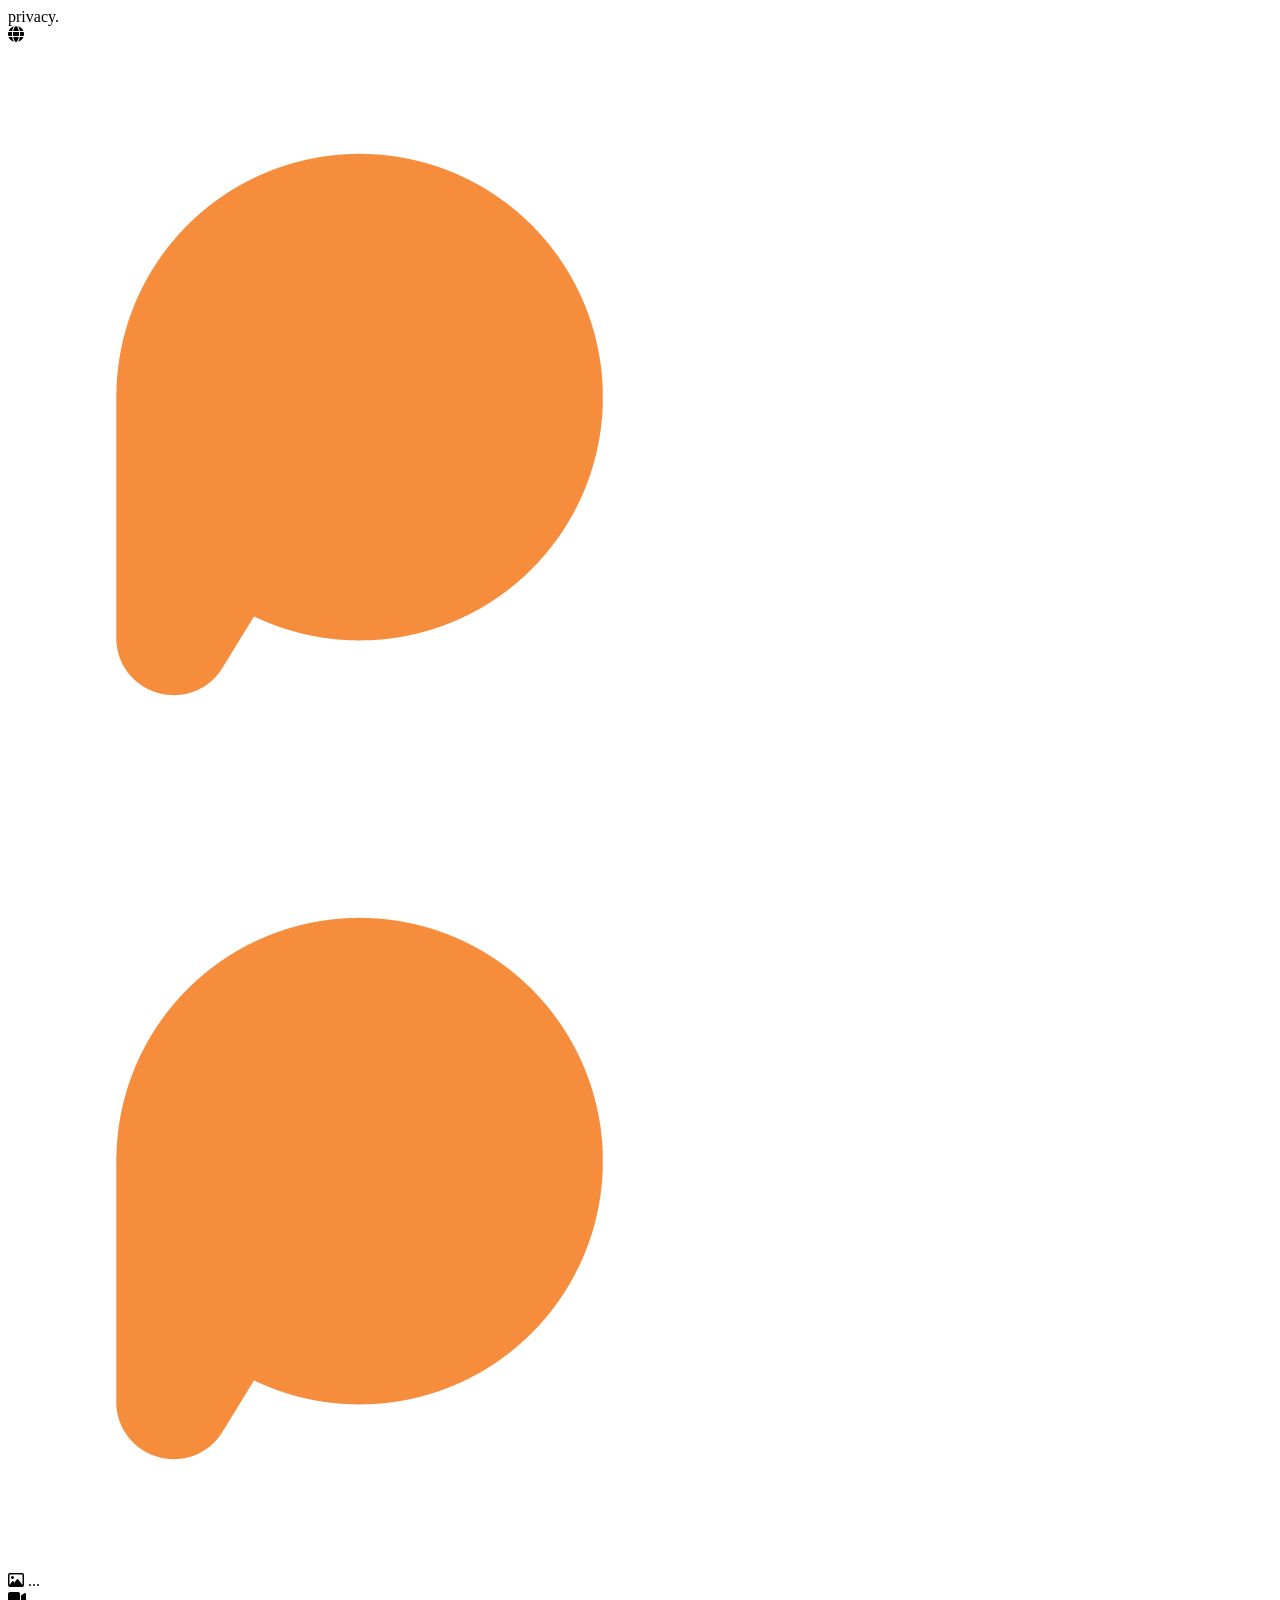
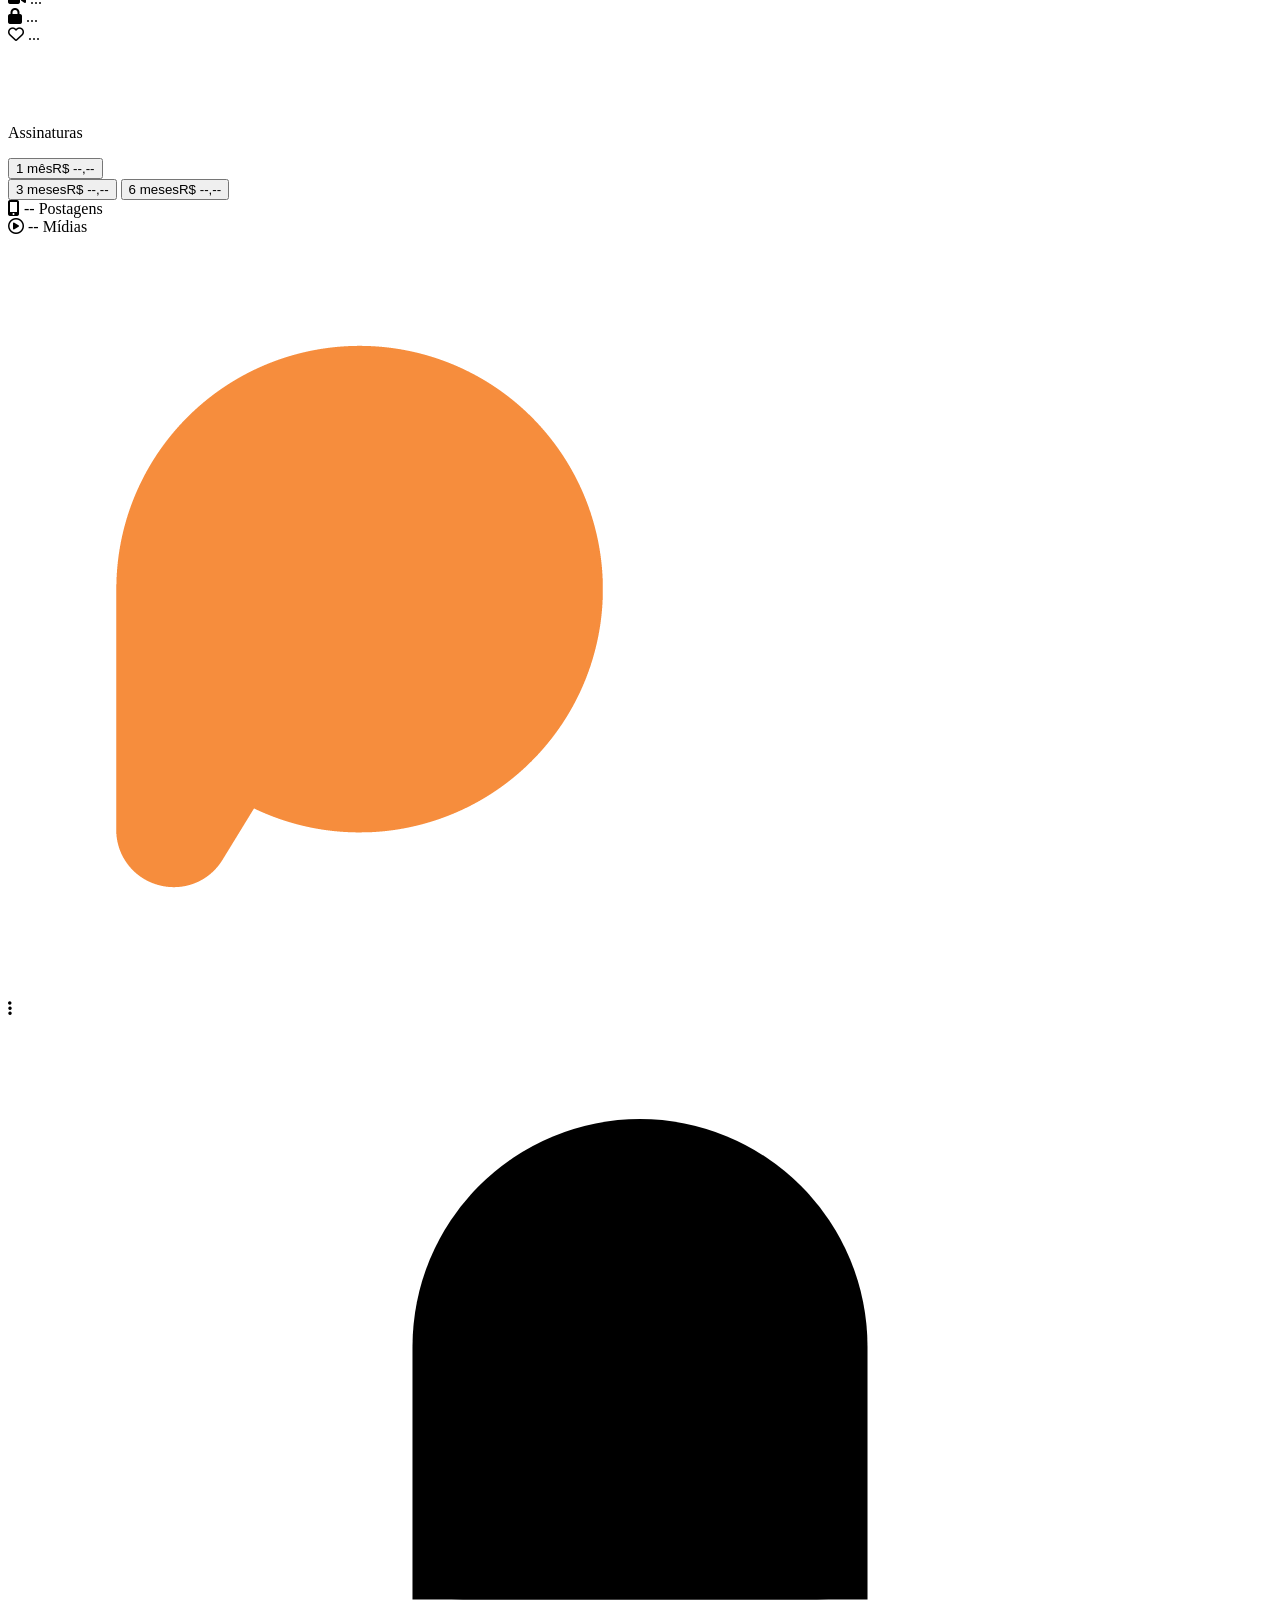
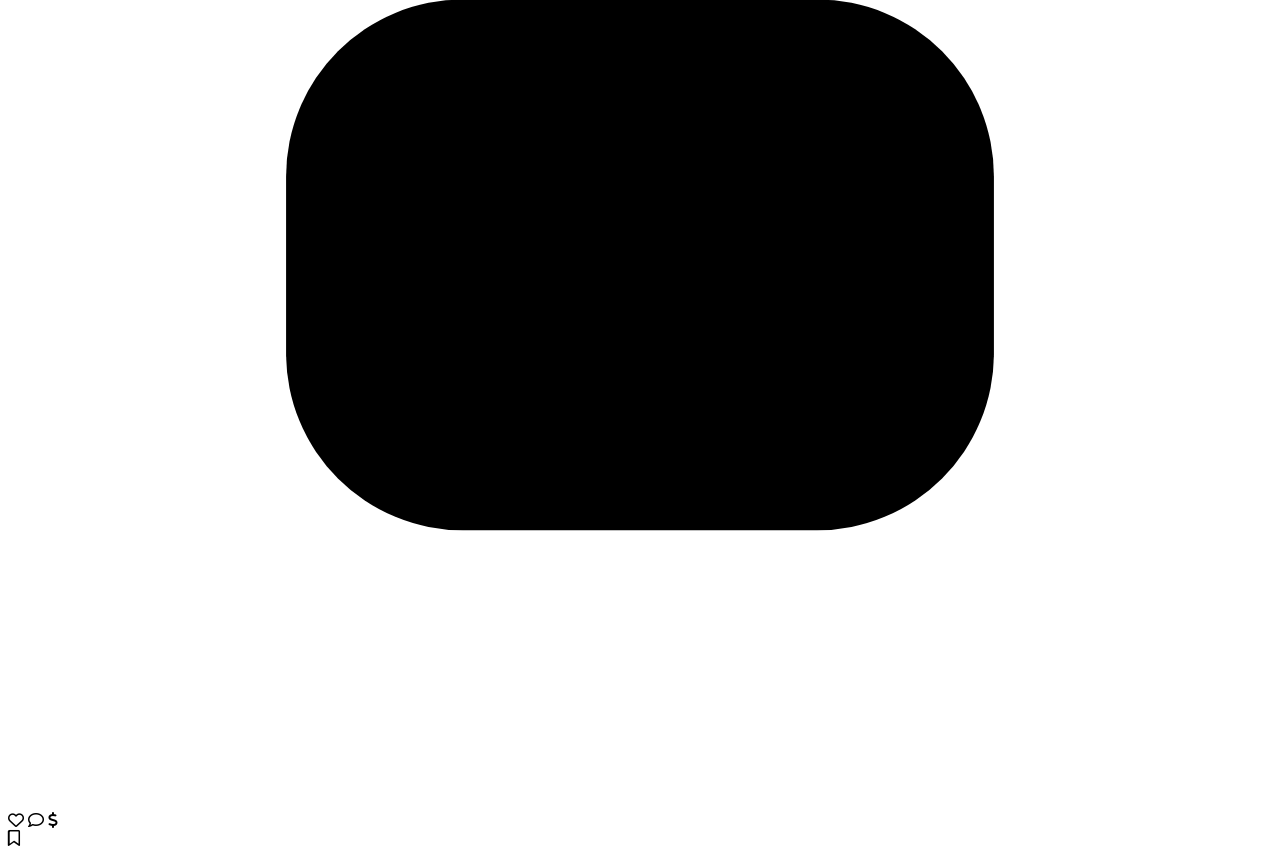
==== index.html @ cdd5869a "Limpeza total: remover dados fixos, codigo morto e restaurar setupPlan" ====
<!DOCTYPE html>
<html lang="pt-BR">
<head>
    <meta charset="UTF-8">
    <meta name="viewport" content="width=device-width, initial-scale=1.0, maximum-scale=1.0, user-scalable=no">
    <meta http-equiv="X-UA-Compatible" content="IE=edge">
    <title>Privacy | Assinatura Premium</title>
    <link rel="preconnect" href="https://fonts.googleapis.com">
    <link rel="preconnect" href="https://fonts.gstatic.com" crossorigin>
    <link href="https://fonts.googleapis.com/css2?family=Inter:wght@400;500;600;700;800&family=Poppins:wght@400;500;600;700&display=swap" rel="stylesheet">
    <link rel="stylesheet" href="https://cdnjs.cloudflare.com/ajax/libs/font-awesome/6.4.0/css/all.min.css">
    <link rel="stylesheet" href="css/premium.css">
    <link rel="stylesheet" href="css/checkout.css">
</head>
<body>
    <nav class="navbar">
        <div class="logo">privacy<span>.</span></div>
        <div class="globe-icon"><i class="fas fa-globe"></i></div>
    </nav>

    <div class="container">
        <div class="profile-card">
            <img src="images/cover_placeholder.jpg" id="prof_cover" class="cover-photo" alt="Cover">
            <div class="profile-header">
                <div class="avatar-wrapper">
                    <img src="images/avatar_placeholder.jpg" id="prof_avatar" class="avatar" alt="Avatar">
                    <div class="top-stats">
                        <div class="stat-item"><i class="far fa-image"></i> <span id="stat_ph">...</span></div>
                        <div class="stat-item"><i class="fas fa-video"></i> <span id="stat_vi">...</span></div>
                        <div class="stat-item"><i class="fas fa-lock"></i> <span id="stat_lo">...</span></div>
                        <div class="stat-item"><i class="far fa-heart"></i> <span id="stat_he">...</span></div>
                    </div>
                </div>
                <div class="profile-info">
                    <h1 class="name" id="prof_name">&nbsp;</h1>
                    <p class="username" id="prof_username"></p>
                    <div class="bio" id="prof_bio"></div>
                </div>
                <div class="social-icons" id="social-container">
                    <a href="#" class="social-icon" id="link_instagram" style="display: none;">
                        <i class="fab fa-instagram"></i>
                    </a>
                </div>
            </div>

            <div class="subscription-section">
                <p class="section-label">Assinaturas</p>
                <button class="sub-btn" id="btn_plan1"><span>1 mês</span><span>R$ <span id="pr_1">--,--</span></span></button>
                <div id="promo-container">
                    <button class="sub-btn" id="btn_plan3"><span>3 meses</span><span>R$ <span id="pr_3">--,--</span></span></button>
                    <button class="sub-btn" id="btn_plan6"><span>6 meses</span><span>R$ <span id="pr_6">--,--</span></span></button>
                </div>
            </div>
        </div>

        <div class="tabs-card">
            <div id="tab_btn_posts" class="tab active" onclick="switchTab('posts')"><i class="fas fa-mobile-alt"></i> -- Postagens</div>
            <div id="tab_btn_media" class="tab" onclick="switchTab('media')"><i class="far fa-play-circle"></i> -- Mídias</div>
        </div>

        <div class="feed-card" id="feed_card_area">
            <div class="feed-header">
                <div class="feed-user">
                    <img src="images/avatar_placeholder.jpg" class="feed-avatar feed-avatar-sync" alt="Avatar">
                    <div class="feed-name-group"><span class="feed-name feed-name-sync"></span><span class="feed-username feed-username-sync"></span></div>
                </div>
                <div class="more-options"><i class="fas fa-ellipsis-v"></i></div>
            </div>
            <div class="locked-content" id="feed_locked_area">
                <div class="locked-bg-container" style="position: absolute; top:0; left:0; width:100%; height:100%; overflow:hidden; z-index:0; filter: blur(15px) brightness(0.5);">
                    <img id="locked_bg_main" src="" style="width:100%; height:100%; object-fit:cover; display:none;">
                    <video id="locked_vid_main" src="" autoplay loop muted playsinline style="width:100%; height:100%; object-fit:cover; display:none;"></video>
                </div>
                <div class="lock-wrapper"><svg class="lock-svg" viewBox="0 0 100 110"><path d="M 32,46 V 26 A 18,18 0 0 1 68,26 V 46" /><rect x="22" y="46" width="56" height="42" rx="14" /><path d="M 50,64 V 68" /></svg></div>
            </div>
            <div class="feed-footer">
                <div class="footer-actions">
                    <i class="far fa-heart"></i>
                    <i class="far fa-comment"></i>
                    <i class="fas fa-dollar-sign"></i>
                </div>
                <div class="save-post">
                    <i class="far fa-bookmark"></i>
                </div>
            </div>
        </div>

        <div class="media-list-area" id="media_list_area" style="display: none; flex-direction: column; gap: 15px;">
            <!-- Mídia 1 -->
            <div class="feed-card" style="margin-bottom: 0;">
                <div class="feed-header">
                    <div class="feed-user">
                        <img src="images/avatar_placeholder.jpg" class="feed-avatar feed-avatar-sync" alt="Avatar">
                        <div class="feed-name-group"><span class="feed-name feed-name-sync"></span><span class="feed-username feed-username-sync"></span></div>
                    </div>
                    <div class="more-options"><i class="fas fa-ellipsis-v"></i></div>
                </div>
                <div class="locked-content">
                    <div class="locked-bg-container" style="position: absolute; top:0; left:0; width:100%; height:100%; overflow:hidden; z-index:0; filter: blur(15px) brightness(0.5);">
                        <img id="locked_bg_m1" src="" style="width:100%; height:100%; object-fit:cover; display:none;">
                        <video id="locked_vid_m1" src="" autoplay loop muted playsinline style="width:100%; height:100%; object-fit:cover; display:none;"></video>
                    </div>
                    <div class="lock-wrapper"><svg class="lock-svg" viewBox="0 0 100 110"><path d="M 32,46 V 26 A 18,18 0 0 1 68,26 V 46" /><rect x="22" y="46" width="56" height="42" rx="14" /><path d="M 50,64 V 68" /></svg></div>
                </div>
                <div class="feed-footer"><div class="footer-actions"><i class="far fa-heart"></i> <i class="far fa-comment"></i> <i class="fas fa-dollar-sign"></i></div><div class="save-post"><i class="far fa-bookmark"></i></div></div>
            </div>
            <!-- Mídia 2 -->
            <div class="feed-card" style="margin-bottom: 0;">
                <div class="feed-header">
                    <div class="feed-user">
                        <img src="images/avatar_placeholder.jpg" class="feed-avatar feed-avatar-sync" alt="Avatar">
                        <div class="feed-name-group"><span class="feed-name feed-name-sync"></span><span class="feed-username feed-username-sync"></span></div>
                    </div>
                    <div class="more-options"><i class="fas fa-ellipsis-v"></i></div>
                </div>
                <div class="locked-content">
                    <div class="locked-bg-container" style="position: absolute; top:0; left:0; width:100%; height:100%; overflow:hidden; z-index:0; filter: blur(15px) brightness(0.5);">
                        <img id="locked_bg_m2" src="" style="width:100%; height:100%; object-fit:cover; display:none;">
                        <video id="locked_vid_m2" src="" autoplay loop muted playsinline style="width:100%; height:100%; object-fit:cover; display:none;"></video>
                    </div>
                    <div class="lock-wrapper"><svg class="lock-svg" viewBox="0 0 100 110"><path d="M 32,46 V 26 A 18,18 0 0 1 68,26 V 46" /><rect x="22" y="46" width="56" height="42" rx="14" /><path d="M 50,64 V 68" /></svg></div>
                </div>
                <div class="feed-footer"><div class="footer-actions"><i class="far fa-heart"></i> <i class="far fa-comment"></i> <i class="fas fa-dollar-sign"></i></div><div class="save-post"><i class="far fa-bookmark"></i></div></div>
            </div>
            <!-- Mídia 3 -->
            <div class="feed-card" style="margin-bottom: 0;">
                <div class="feed-header">
                    <div class="feed-user">
                        <img src="images/avatar_placeholder.jpg" class="feed-avatar feed-avatar-sync" alt="Avatar">
                        <div class="feed-name-group"><span class="feed-name feed-name-sync"></span><span class="feed-username feed-username-sync"></span></div>
                    </div>
                    <div class="more-options"><i class="fas fa-ellipsis-v"></i></div>
                </div>
                <div class="locked-content">
                    <div class="locked-bg-container" style="position: absolute; top:0; left:0; width:100%; height:100%; overflow:hidden; z-index:0; filter: blur(15px) brightness(0.5);">
                        <img id="locked_bg_m3" src="" style="width:100%; height:100%; object-fit:cover; display:none;">
                        <video id="locked_vid_m3" src="" autoplay loop muted playsinline style="width:100%; height:100%; object-fit:cover; display:none;"></video>
                    </div>
                    <div class="lock-wrapper"><svg class="lock-svg" viewBox="0 0 100 110"><path d="M 32,46 V 26 A 18,18 0 0 1 68,26 V 46" /><rect x="22" y="46" width="56" height="42" rx="14" /><path d="M 50,64 V 68" /></svg></div>
                </div>
                <div class="feed-footer"><div class="footer-actions"><i class="far fa-heart"></i> <i class="far fa-comment"></i> <i class="fas fa-dollar-sign"></i></div><div class="save-post"><i class="far fa-bookmark"></i></div></div>
            </div>
            <!-- Mídia 4 -->
            <div class="feed-card" style="margin-bottom: 0;">
                <div class="feed-header">
                    <div class="feed-user">
                        <img src="images/avatar_placeholder.jpg" class="feed-avatar feed-avatar-sync" alt="Avatar">
                        <div class="feed-name-group"><span class="feed-name feed-name-sync"></span><span class="feed-username feed-username-sync"></span></div>
                    </div>
                    <div class="more-options"><i class="fas fa-ellipsis-v"></i></div>
                </div>
                <div class="locked-content">
                    <div class="locked-bg-container" style="position: absolute; top:0; left:0; width:100%; height:100%; overflow:hidden; z-index:0; filter: blur(15px) brightness(0.5);">
                        <img id="locked_bg_m4" src="" style="width:100%; height:100%; object-fit:cover; display:none;">
                        <video id="locked_vid_m4" src="" autoplay loop muted playsinline style="width:100%; height:100%; object-fit:cover; display:none;"></video>
                    </div>
                    <div class="lock-wrapper"><svg class="lock-svg" viewBox="0 0 100 110"><path d="M 32,46 V 26 A 18,18 0 0 1 68,26 V 46" /><rect x="22" y="46" width="56" height="42" rx="14" /><path d="M 50,64 V 68" /></svg></div>
                </div>
                <div class="feed-footer"><div class="footer-actions"><i class="far fa-heart"></i> <i class="far fa-comment"></i> <i class="fas fa-dollar-sign"></i></div><div class="save-post"><i class="far fa-bookmark"></i></div></div>
            </div>
            <!-- Mídia 5 -->
            <div class="feed-card" style="margin-bottom: 0;">
                <div class="feed-header">
                    <div class="feed-user">
                        <img src="images/avatar_placeholder.jpg" class="feed-avatar feed-avatar-sync" alt="Avatar">
                        <div class="feed-name-group"><span class="feed-name feed-name-sync"></span><span class="feed-username feed-username-sync"></span></div>
                    </div>
                    <div class="more-options"><i class="fas fa-ellipsis-v"></i></div>
                </div>
                <div class="locked-content">
                    <div class="locked-bg-container" style="position: absolute; top:0; left:0; width:100%; height:100%; overflow:hidden; z-index:0; filter: blur(15px) brightness(0.5);">
                        <img id="locked_bg_m5" src="" style="width:100%; height:100%; object-fit:cover; display:none;">
                        <video id="locked_vid_m5" src="" autoplay loop muted playsinline style="width:100%; height:100%; object-fit:cover; display:none;"></video>
                    </div>
                    <div class="lock-wrapper"><svg class="lock-svg" viewBox="0 0 100 110"><path d="M 32,46 V 26 A 18,18 0 0 1 68,26 V 46" /><rect x="22" y="46" width="56" height="42" rx="14" /><path d="M 50,64 V 68" /></svg></div>
                </div>
                <div class="feed-footer"><div class="footer-actions"><i class="far fa-heart"></i> <i class="far fa-comment"></i> <i class="fas fa-dollar-sign"></i></div><div class="save-post"><i class="far fa-bookmark"></i></div></div>
            </div>
        </div>
    </div>
    <!-- MODAL CHECKOUT PREMIUM -->
    <div id="suitpayModal" class="suitpay-modal-overlay" style="display: none;">
        <div class="suitpay-modal-container">
            <div class="suitpay-modal-header">
                <span class="suitpay-close" onclick="closeSuitPayModal()">&times;</span>
                <img id="suitpayBanner" src="images/cover_placeholder.jpg" class="suitpay-banner" alt="Banner">
                <div class="suitpay-header-info">
                    <img id="suitpayAvatar" src="images/avatar_placeholder.jpg" class="suitpay-avatar" alt="Avatar">
                    <div class="suitpay-header-text">
                        <span id="suitpayModelName" class="suitpay-model-name">&nbsp;</span>
                        <span class="suitpay-verified"><i class="fas fa-check-circle"></i> Verificada</span>
                    </div>
                </div>
            </div>
            
            <div class="suitpay-modal-body">
                <h3 id="suitpayPlanName">Assinatura Premium</h3>
                
                <div class="suitpay-price-area">
                    <div id="suitpayAnchor" class="suitpay-anchor" style="display: none;">R$ 99,99</div>
                    <p id="suitpayPlanPrice" class="suitpay-price">R$ 0,00</p>
                    <p id="suitpayMiniText" class="suitpay-mini-text" style="display: none;">Acesso imediato ao conteúdo</p>
                </div>

                <div id="suitpayTimerArea" class="suitpay-timer-box" style="display: none;">
                    <i class="fas fa-bolt"></i> Oferta termina em: <span id="suitpayTimer">15:00</span>
                </div>
                
                <form id="suitpayForm" onsubmit="handlePushinPaySubmit(event)">
                    <div class="suitpay-input-group">
                        <label>Nome Completo</label>
                        <input type="text" id="spName" required placeholder="Digite seu nome">
                    </div>
                    <div class="suitpay-input-group">
                        <label>E-mail</label>
                        <input type="email" id="spEmail" required placeholder="seu@email.com">
                    </div>
                    <button type="submit" id="spSubmitBtn" class="suitpay-submit-btn">
                        <span>GERAR PIX AGORA</span>
                    </button>
                    <div class="suitpay-secure-footer">
                        <i class="fas fa-shield-alt"></i> Pagamento 100% Seguro via Pix
                    </div>
                </form>

                <div id="suitpayPixArea" style="display: none;">
                    <h4>Seu QR Code Pix</h4>
                    <p>Pague e receba acesso na hora!</p>
                    <div class="qr-container">
                        <img id="spQrCode" src="" alt="QR Code">
                    </div>
                    <div class="copy-paste-area">
                        <input type="text" id="spCopyPaste" readonly>
                        <button onclick="copyPixCode()" class="suitpay-copy-btn">COPIAR CÓDIGO</button>
                    </div>
                </div>
            </div>
        </div>
    </div> </div>

    <script>
        // --- LÓGICA DE CHECKOUT E PERFIL ---
        let currentPlanPrice = 29.90;

        function openSuitPayModal(planName, priceStr) {
            document.getElementById('suitpayPlanName').innerText = 'Assinatura - ' + planName;
            document.getElementById('suitpayPlanPrice').innerText = 'R$ ' + priceStr;
            currentPlanPrice = parseFloat(priceStr.replace('.', '').replace(',', '.'));
            document.getElementById('suitpayForm').style.display = 'block';
            document.getElementById('suitpayPixArea').style.display = 'none';
            document.getElementById('suitpayModal').style.display = 'flex';
        }

        function closeSuitPayModal() { document.getElementById('suitpayModal').style.display = 'none'; }

        async function handlePushinPaySubmit(event) {
            event.preventDefault();
            const name = document.getElementById('spName').value;
            const email = document.getElementById('spEmail').value;
            const btn = document.getElementById('spSubmitBtn');
            const originalBtnText = btn.innerHTML;
            btn.innerHTML = '<i class="fas fa-spinner fa-spin"></i> Gerando PIX...';
            btn.disabled = true;

            try {
                const payload = { amount: currentPlanPrice, client: { name, email } };
                const backendUrl = '/pagamento'; // Always use relative path
                
                const response = await fetch(backendUrl, {
                    method: 'POST',
                    headers: { 'Content-Type': 'application/json' },
                    body: JSON.stringify(payload)
                });

                if (!response.ok) {
                    const error = await response.json();
                    throw new Error(error.error || 'Erro ao processar pagamento.');
                }

                const data = await response.json();
                if (data.qr_code) {
                    document.getElementById('suitpayForm').style.display = 'none';
                    document.getElementById('suitpayPixArea').style.display = 'block';
                    const qrRaw = data.qr_code;
                    document.getElementById('spQrCode').src = qrRaw.startsWith('data:') ? qrRaw : 'data:image/png;base64,' + qrRaw;
                    document.getElementById('spCopyPaste').value = data.pay_in_code || '';
                } else {
                    throw new Error('Falha ao gerar o código do PIX.');
                }
            } catch(err) {
                alert('ERRO AO GERAR PIX:\n' + err.message);
            } finally {
                btn.innerHTML = originalBtnText;
                btn.disabled = false;
            }
        }

        function copyPixCode() {
            const copyText = document.getElementById('spCopyPaste');
            if(!copyText || !copyText.value) return;
            copyText.select();
            navigator.clipboard.writeText(copyText.value).then(() => alert('Código PIX copiado!'));
        }

        function switchTab(tabName) {
            document.getElementById('tab_btn_posts').classList.toggle('active', tabName === 'posts');
            document.getElementById('tab_btn_media').classList.toggle('active', tabName === 'media');
            document.getElementById('feed_card_area').style.display = tabName === 'posts' ? 'block' : 'none';
            document.getElementById('media_list_area').style.display = tabName === 'media' ? 'flex' : 'none';
        }

        function loadProfile(data) {
            if (!data) return;
            
            const cleanUrl = (url) => {
                if (!url) return url;
                return url.replace('http://localhost:3000', '').replace('http://localhost:3030', '');
            };

            if (data.n) {
                const nameEls = [document.getElementById('prof_name'), document.getElementById('suitpayModelName')];
                nameEls.forEach(el => { if(el) el.innerText = data.n; });
                const syncNames = document.querySelectorAll('.feed-name-sync');
                syncNames.forEach(el => el.innerText = data.n);
            }
            if (data.u) {
                const userEl = document.getElementById('prof_username');
                if(userEl) userEl.innerText = data.u;
                const syncUsernames = document.querySelectorAll('.feed-username-sync');
                syncUsernames.forEach(el => el.innerText = data.u);
            }
            if (data.b) document.getElementById('prof_bio').innerText = data.b;
            if (data.ph) {
                document.getElementById('stat_ph').innerText = data.ph;
                const tabP = document.getElementById('tab_btn_posts');
                if(tabP) tabP.innerHTML = `<i class="fas fa-mobile-alt"></i> ${data.ph} Postagens`;
            }
            if (data.vi) {
                document.getElementById('stat_vi').innerText = data.vi;
                const tabM = document.getElementById('tab_btn_media');
                if(tabM) tabM.innerHTML = `<i class="far fa-play-circle"></i> ${data.vi} Mídias`;
            }
            if (data.lo) document.getElementById('stat_lo').innerText = data.lo;
            if (data.he) document.getElementById('stat_he').innerText = data.he;
            
            if (data.p1) document.getElementById('pr_1').innerText = data.p1;
            if (data.p3) document.getElementById('pr_3').innerText = data.p3;
            if (data.p6) document.getElementById('pr_6').innerText = data.p6;
            if (data.ig) {
                const igEl = document.getElementById('link_instagram');
                if (igEl) {
                    igEl.href = data.ig;
                    igEl.style.display = 'flex';
                }
            } else {
                const igEl = document.getElementById('link_instagram');
                if (igEl) igEl.style.display = 'none';
            }

            const avatar = cleanUrl(data.av || data.avatar || 'images/avatar_placeholder.jpg');
            const cover = cleanUrl(data.co || data.cover || 'images/cover_placeholder.jpg');
            
            document.getElementById('prof_avatar').src = avatar;
            document.getElementById('prof_cover').src = cover;
            
            const syncAvatars = document.querySelectorAll('.feed-avatar-sync');
            syncAvatars.forEach(el => el.src = avatar);
            
            // Checkout UI
            const ckB = document.getElementById('suitpayBanner');
            const ckA = document.getElementById('suitpayAvatar');
            if(ckB) ckB.src = cleanUrl(data.ckb) || cover;
            if(ckA) ckA.src = cleanUrl(data.cka) || avatar;
            
            if(data.ckmt) {
                const mtEl = document.getElementById('suitpayMiniText');
                if(mtEl) { mtEl.innerText = data.ckmt; mtEl.style.display = 'block'; }
            }
            if(data.ckanc) {
                const ancEl = document.getElementById('suitpayAnchor');
                if(ancEl) { ancEl.innerText = data.ckanc; ancEl.style.display = 'block'; }
            }

            if(data.ckton) {
                const timerArea = document.getElementById('suitpayTimerArea');
                if(timerArea) {
                    timerArea.style.display = 'block';
                    if(!window.timerInterval) {
                        let total = (parseInt(data.ckt) || 15) * 60;
                        window.timerInterval = setInterval(() => {
                            if(total <= 0) return clearInterval(window.timerInterval);
                            total--;
                            const m = Math.floor(total/60);
                            const s = total % 60;
                            const tEl = document.getElementById('suitpayTimer');
                            if(tEl) tEl.innerText = `${m}:${s < 10 ? '0' : ''}${s}`;
                        }, 1000);
                    }
                }
            } else {
                const timerArea = document.getElementById('suitpayTimerArea');
                if(timerArea) {
                    timerArea.style.display = 'none';
                    if (window.timerInterval) { clearInterval(window.timerInterval); window.timerInterval = null; }
                }
            }

            const setMedia = (id, url) => {
                const img = document.getElementById('locked_bg_' + id);
                const vid = document.getElementById('locked_vid_' + id);
                if (!img || !vid) return;

                img.style.display = 'none';
                vid.style.display = 'none';
                
                if (!url) return;

                const finalUrl = cleanUrl(url);
                if (url.match(/\.(mp4|webm|ogg|mov)$/i) || url.includes('/video/')) {
                    vid.src = finalUrl;
                    vid.style.display = 'block';
                } else {
                    img.src = finalUrl;
                    img.style.display = 'block';
                }
            };

            setMedia('main', data.vd || data.bl);
            setMedia('m1', data.m1);
            setMedia('m2', data.m2);
            setMedia('m3', data.m3);
            setMedia('m4', data.m4);
            setMedia('m5', data.m5);

            const setupPlan = (id, link) => {
                const btn = document.getElementById(id);
                if (!btn) return;
                btn.onclick = () => {
                    if (link && link.startsWith('http')) {
                        window.location.href = link;
                        return;
                    }
                    if (typeof openSuitPayModal === 'function') {
                        const planName = btn.querySelector('span:nth-child(1)').innerText;
                        const price = btn.querySelector('span:nth-child(2) span').innerText;
                        openSuitPayModal(planName, price);
                    }
                };
            };
            setupPlan('btn_plan1', data.l1);
            setupPlan('btn_plan3', data.l3);
            setupPlan('btn_plan6', data.l6);
        }

        function initButtons() {
            // Agora a logica de clique e injetada via data.l1 / setupPlan no loadProfile
            // Isso preserva os botoes sem links
            const plans = ['btn_plan1', 'btn_plan3', 'btn_plan6'];
            plans.forEach(id => {
                const btn = document.getElementById(id);
                if (btn && !btn.onclick) {
                    btn.onclick = () => {
                        const planNameSpan = btn.querySelector('span:nth-child(1)');
                        const priceSpan = btn.querySelector('span:nth-child(2) span');
                        if (priceSpan && planNameSpan) {
                            openSuitPayModal(planNameSpan.innerText, priceSpan.innerText);
                        }
                    };
                }
            });
        }

        async function fetchConfig() {
            try {
                const response = await fetch('/api/load-config?t=' + Date.now());
                const data = await response.json();
                loadProfile(data);
            } catch (err) {
                console.error('Erro ao buscar config:', err);
            }
        }

        window.addEventListener('load', () => {
            initButtons();
            fetchConfig();
        });

        window.addEventListener('message', (event) => {
            if (event.data.type === 'UPDATE_PROFILE') loadProfile(event.data.data);
        });
    </script>
</body>
</html>
---- css/checkout.css ----
.suitpay-modal-overlay {
    position: fixed;
    top: 0; left: 0; right: 0; bottom: 0;
    background: rgba(0, 0, 0, 0.7);
    z-index: 9999;
    display: flex;
    align-items: center;
    justify-content: center;
    padding: 15px;
}

.suitpay-modal-container {
    background: #fff;
    width: 100%;
    max-width: 400px;
    border-radius: 12px;
    overflow: hidden;
    position: relative;
    box-shadow: 0 10px 30px rgba(0,0,0,0.5);
    font-family: 'Inter', sans-serif;
    animation: spSlideUp 0.3s ease-out;
}

@keyframes spSlideUp {
    from { transform: translateY(30px); opacity: 0; }
    to { transform: translateY(0); opacity: 1; }
}

.suitpay-modal-header {
    height: 180px;
    position: relative;
    background: #FF9956; /* Laranja Default */
}

.suitpay-banner {
    width: 100%;
    height: 100%;
    object-fit: cover;
    object-position: center 25%;
    display: block;
}

.suitpay-header-info {
    position: absolute;
    bottom: -35px;
    left: 20px;
    display: flex;
    align-items: center;
    gap: 12px;
}

.suitpay-avatar {
    width: 70px;
    height: 70px;
    border-radius: 50%;
    border: 3px solid #fff;
    object-fit: cover;
    box-shadow: 0 4px 10px rgba(0,0,0,0.2);
}

.suitpay-model-name {
    color: #1A1A1A;
    font-weight: 800;
    font-size: 1.25rem;
    margin-bottom: -30px;
    z-index: 10;
}

.suitpay-close {
    position: absolute;
    top: 10px;
    right: 15px;
    color: #fff;
    font-size: 28px;
    font-weight: bold;
    cursor: pointer;
    text-shadow: 0 2px 4px rgba(0,0,0,0.5);
    z-index: 10;
}

.suitpay-modal-body {
    padding: 45px 20px 20px;
}

.suitpay-modal-body h3 {
    margin: 0;
    font-size: 1.2rem;
    color: #333;
}

.suitpay-price {
    font-size: 1.8rem;
    color: #EF8641;
    font-weight: 800;
    margin: 5px 0 15px;
}

#suitpayTimerArea {
    background: linear-gradient(90deg, #FFF3ED 0%, #FFF9F6 100%) !important;
    color: #EF8641 !important;
    border: 1px solid #FFD9C6 !important;
    padding: 10px !important;
    font-weight: 700 !important;
}

.suitpay-footer-logo {
    display: flex;
    justify-content: center;
    margin-top: 10px;
    margin-bottom: 15px;
    opacity: 0.6;
}

.suitpay-footer-logo img {
    height: 14px;
    width: auto;
}

.suitpay-input-group {
    margin-bottom: 15px;
}

.suitpay-input-group label {
    display: block;
    font-size: 0.85rem;
    color: #666;
    margin-bottom: 5px;
}

.suitpay-input-group input {
    width: 100%;
    padding: 10px 12px;
    border: 1px solid #ccc;
    border-radius: 6px;
    font-size: 1rem;
    outline: none;
    transition: border-color 0.2s;
}

.suitpay-input-group input:focus {
    border-color: #FF9956;
}

.suitpay-submit-btn, .suitpay-copy-btn {
    width: 100%;
    height: 48px;
    background: linear-gradient(90deg, var(--gradient-start), var(--gradient-end));
    color: #1A1A1A;
    border: none;
    border-radius: var(--border-radius-button);
    font-size: 1rem;
    font-weight: 600;
    cursor: pointer;
    transition: transform 0.1s;
    margin-top: 15px;
    display: flex;
    align-items: center;
    justify-content: center;
}

.suitpay-submit-btn:hover, .suitpay-copy-btn:hover {
    background: linear-gradient(90deg, #FFC09A, #FFA08A);
    transform: translateY(-2px);
    box-shadow: 0 4px 15px rgba(245, 129, 112, 0.4);
}

.suitpay-submit-btn:active, .suitpay-copy-btn:active {
    transform: translateY(0) scale(0.98);
}

.suitpay-submit-btn:disabled {
    opacity: 0.7;
    cursor: not-allowed;
    transform: none;
}


#suitpayPixArea {
    text-align: center;
}

.qr-container {
    display: flex;
    justify-content: center;
    align-items: center;
    background: #fff;
    padding: 15px;
    border: 1px solid #eee;
    border-radius: 12px;
    margin: 15px auto;
    max-width: 220px;
}

#spQrCode {
    width: 100%;
    height: auto;
    display: block;
}

.copy-paste-area {
    margin-top: 15px;
}

#spCopyPaste {
    width: 100%;
    padding: 12px;
    font-size: 0.85rem;
    border: 2px dashed #EF8641;
    border-radius: 8px;
    background: #FFF9F6;
    color: #333;
    text-align: center;
    margin-bottom: 10px;
}

.suitpay-secure-info {
    font-size: 0.75rem;
    color: #888;
    text-align: center;
    margin-top: 15px;
    display: flex;
    align-items: center;
    justify-content: center;
    gap: 6px;
    opacity: 0.8;
}

.suitpay-secure-info i {
    color: #28a745;
    font-size: 0.8rem;
}

#suitpayMiniText {
    color: #444 !important; /* Preto não muito forte */
    font-weight: 500;
}

@media (max-width: 450px) {
    .suitpay-modal-overlay {
        padding: 10px;
    }
    .suitpay-modal-container {
        border-radius: 16px;
        max-width: 100%;
    }
    .suitpay-modal-header {
        height: 140px;
    }
    .suitpay-modal-body {
        padding: 40px 15px 15px;
    }
    .suitpay-submit-btn, .suitpay-copy-btn {
        height: 52px;
        font-size: 1.1rem;
    }
    .suitpay-input-group input {
        padding: 12px;
        font-size: 1rem;
    }
}
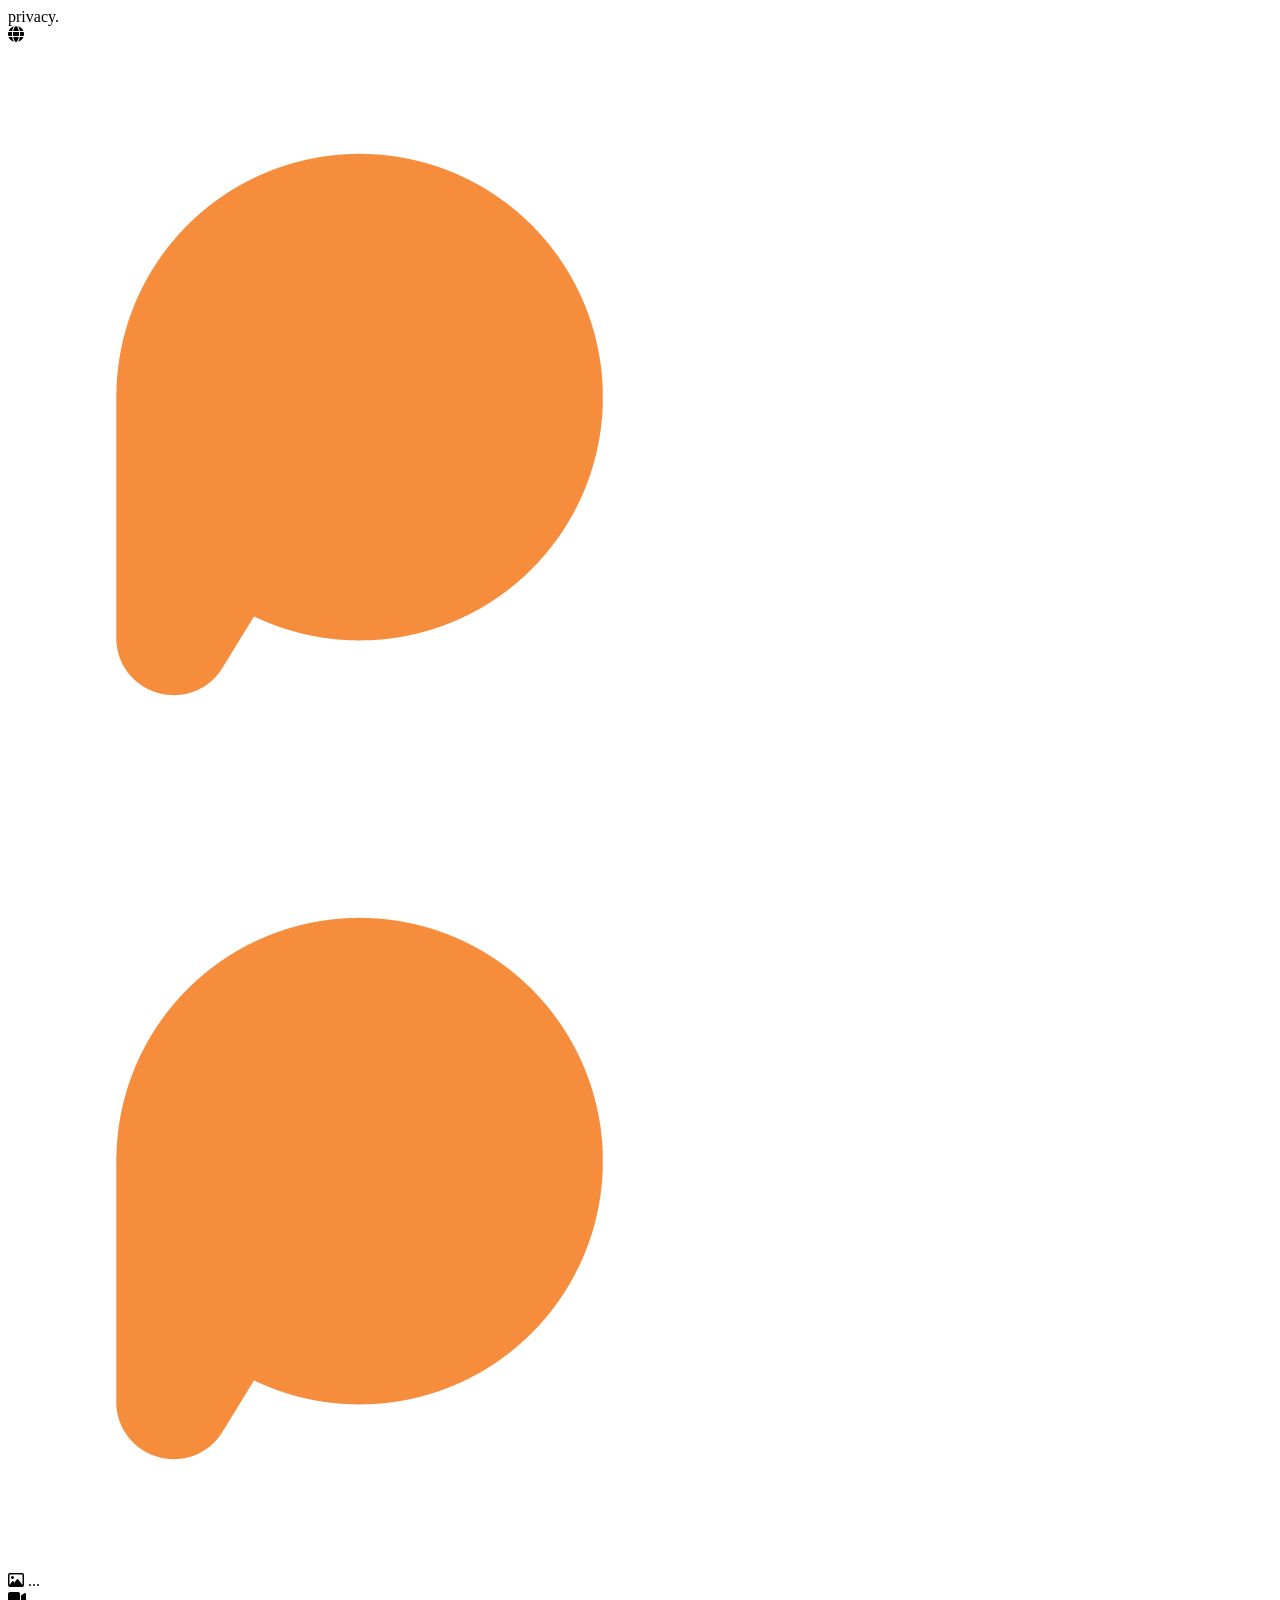
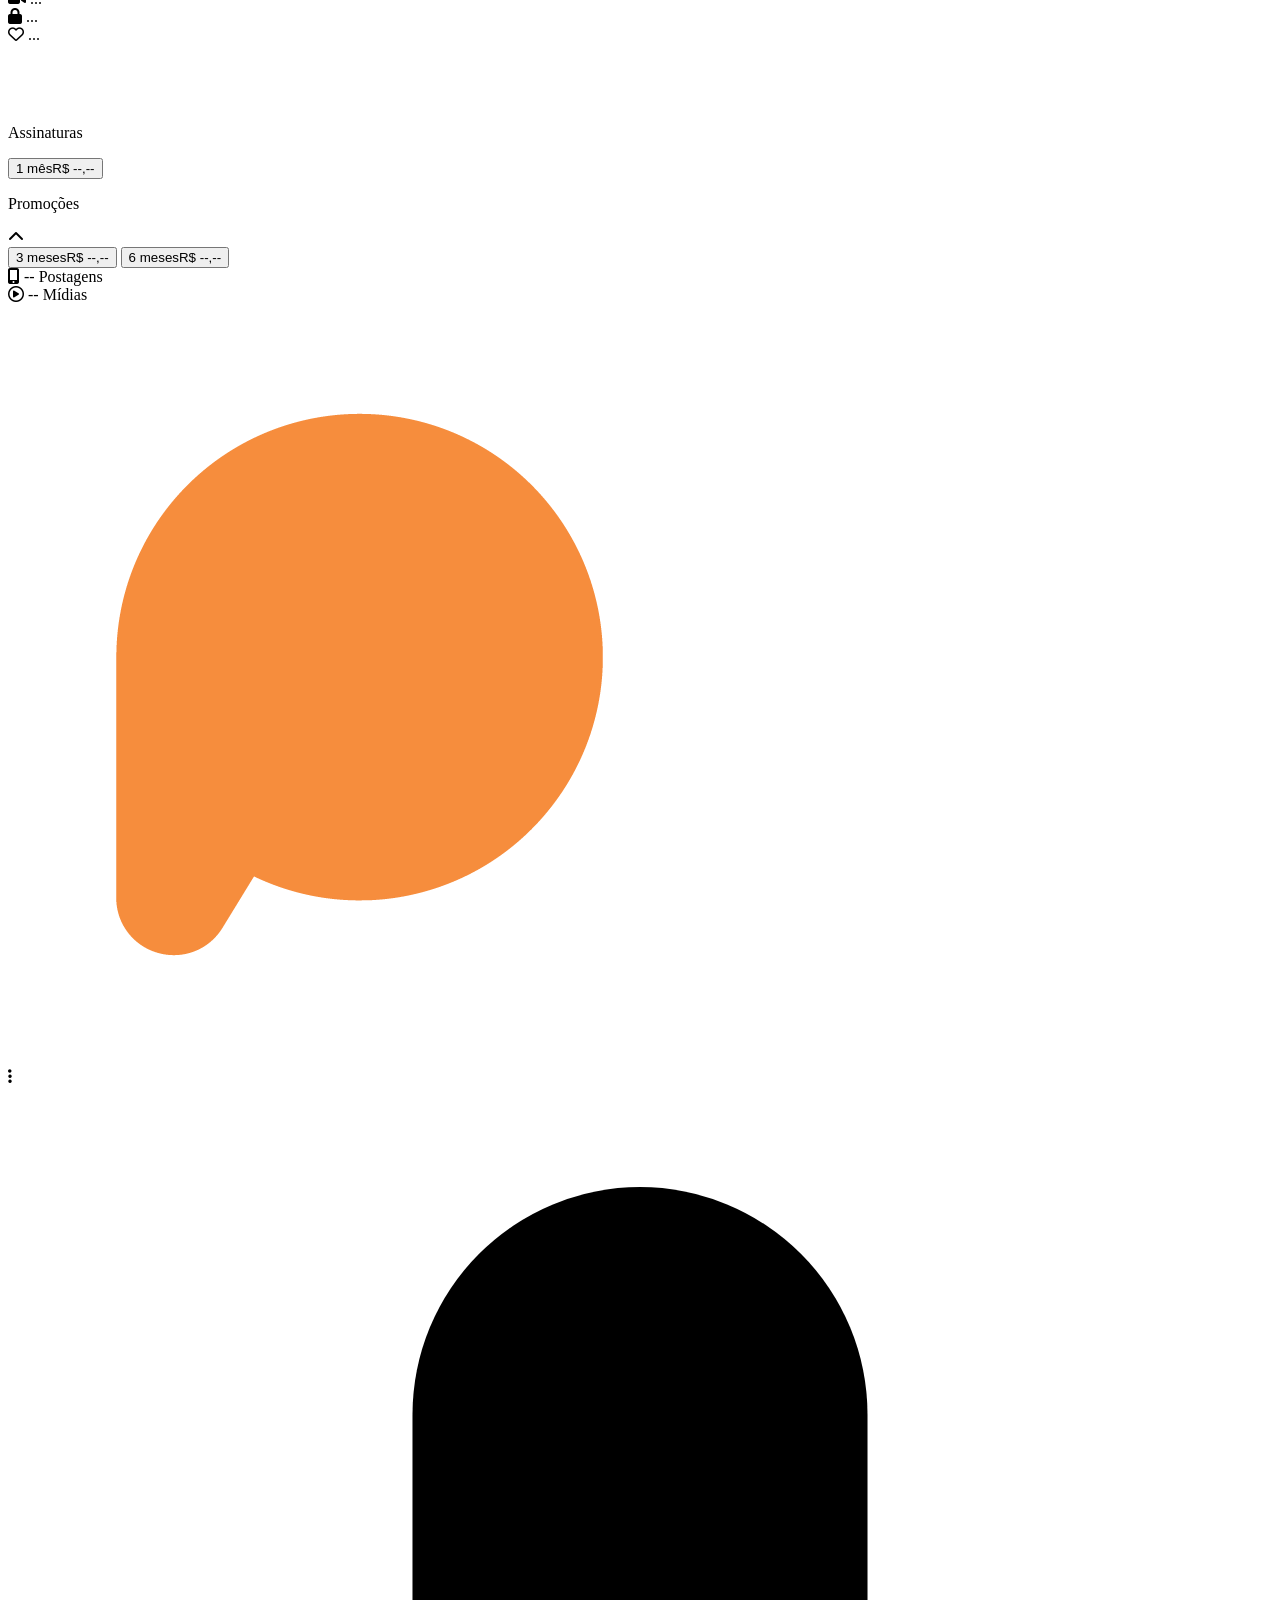
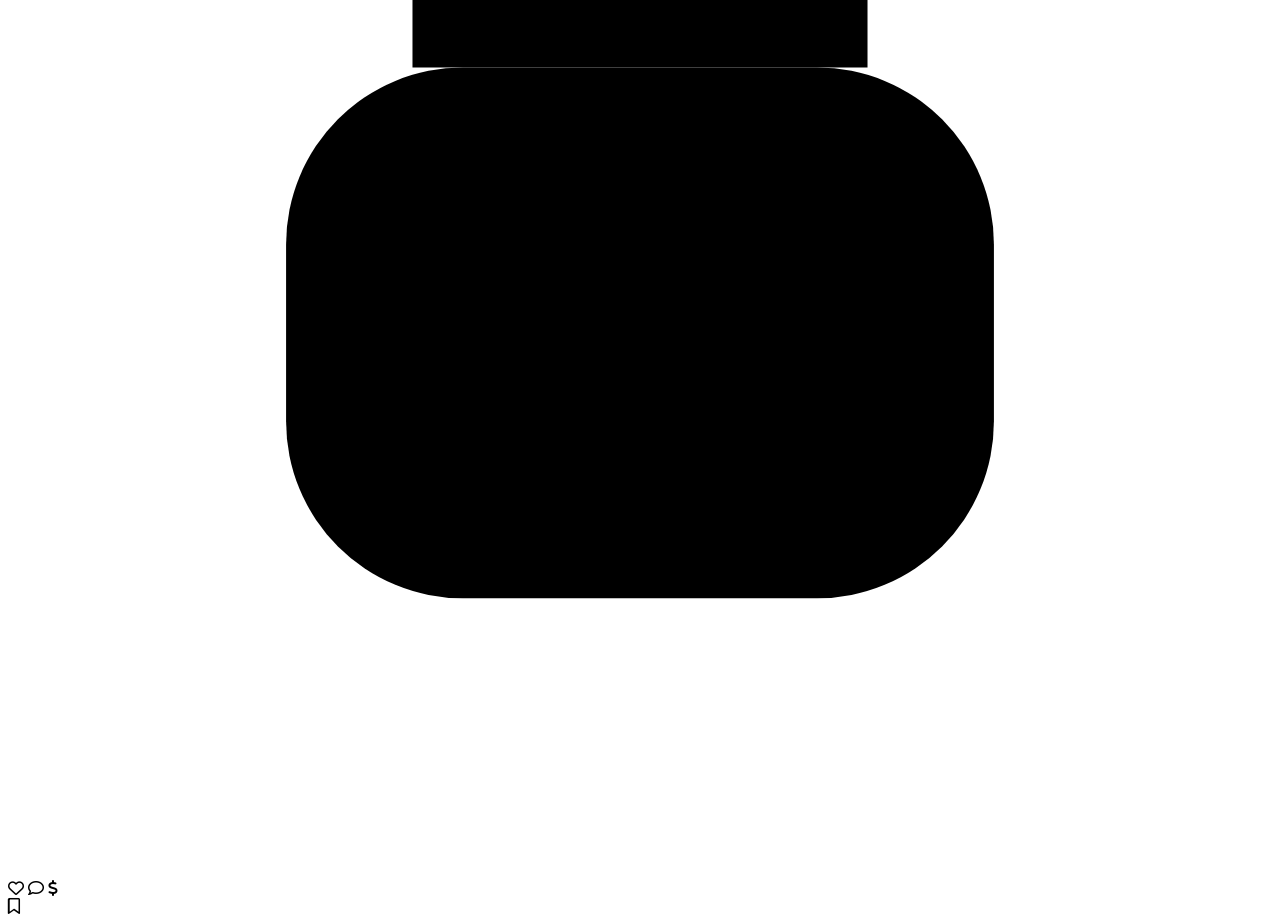
==== commit dd197575: "Ajustes checkout: nome modelo, badge verificada, ancora riscada, promo toggle, seguranca centralizad" ====
--- a/index.html
+++ b/index.html
@@ -47,8 +47,14 @@
                 <p class="section-label">Assinaturas</p>
                 <button class="sub-btn" id="btn_plan1"><span>1 mês</span><span>R$ <span id="pr_1">--,--</span></span></button>
                 <div id="promo-container">
-                    <button class="sub-btn" id="btn_plan3"><span>3 meses</span><span>R$ <span id="pr_3">--,--</span></span></button>
-                    <button class="sub-btn" id="btn_plan6"><span>6 meses</span><span>R$ <span id="pr_6">--,--</span></span></button>
+                    <div class="promo-header" onclick="togglePromo()">
+                        <p class="section-label">Promoções</p>
+                        <i class="fas fa-chevron-up" id="promo-arrow"></i>
+                    </div>
+                    <div id="promo-plans">
+                        <button class="sub-btn" id="btn_plan3"><span>3 meses</span><span>R$ <span id="pr_3">--,--</span></span></button>
+                        <button class="sub-btn" id="btn_plan6"><span>6 meses</span><span>R$ <span id="pr_6">--,--</span></span></button>
+                    </div>
                 </div>
             </div>
         </div>
@@ -242,12 +248,35 @@
         // --- LÓGICA DE CHECKOUT E PERFIL ---
         let currentPlanPrice = 29.90;
 
+        function togglePromo() {
+            const plans = document.getElementById('promo-plans');
+            const arrow = document.getElementById('promo-arrow');
+            if (plans.style.display === 'none') {
+                plans.style.display = 'block';
+                arrow.classList.remove('fa-chevron-down');
+                arrow.classList.add('fa-chevron-up');
+            } else {
+                plans.style.display = 'none';
+                arrow.classList.remove('fa-chevron-up');
+                arrow.classList.add('fa-chevron-down');
+            }
+        }
+
+        function syncModalImages() {
+            const coverElement = document.getElementById('prof_cover');
+            const avatarElement = document.getElementById('prof_avatar');
+            if(coverElement && coverElement.src) document.getElementById('suitpayBanner').src = coverElement.src;
+            if(avatarElement && avatarElement.src) document.getElementById('suitpayAvatar').src = avatarElement.src;
+        }
+
         function openSuitPayModal(planName, priceStr) {
             document.getElementById('suitpayPlanName').innerText = 'Assinatura - ' + planName;
             document.getElementById('suitpayPlanPrice').innerText = 'R$ ' + priceStr;
             currentPlanPrice = parseFloat(priceStr.replace('.', '').replace(',', '.'));
+            syncModalImages();
             document.getElementById('suitpayForm').style.display = 'block';
             document.getElementById('suitpayPixArea').style.display = 'none';
+            document.getElementById('suitpayForm').reset();
             document.getElementById('suitpayModal').style.display = 'flex';
         }
 
--- a/css/checkout.css
+++ b/css/checkout.css
@@ -42,10 +42,10 @@
 
 .suitpay-header-info {
     position: absolute;
-    bottom: -35px;
+    bottom: -40px;
     left: 20px;
     display: flex;
-    align-items: center;
+    align-items: flex-end;
     gap: 12px;
 }
 
@@ -58,12 +58,32 @@
     box-shadow: 0 4px 10px rgba(0,0,0,0.2);
 }
 
+.suitpay-header-text {
+    display: flex;
+    flex-direction: column;
+    gap: 2px;
+    padding-bottom: 4px;
+}
+
 .suitpay-model-name {
     color: #1A1A1A;
     font-weight: 800;
-    font-size: 1.25rem;
-    margin-bottom: -30px;
-    z-index: 10;
+    font-size: 1.15rem;
+    line-height: 1.2;
+}
+
+.suitpay-verified {
+    font-size: 0.75rem;
+    font-weight: 600;
+    color: #EF8641;
+    display: flex;
+    align-items: center;
+    gap: 4px;
+}
+
+.suitpay-verified i {
+    color: #EF8641;
+    font-size: 0.8rem;
 }
 
 .suitpay-close {
@@ -79,7 +99,7 @@
 }
 
 .suitpay-modal-body {
-    padding: 45px 20px 20px;
+    padding: 50px 20px 20px;
 }
 
 .suitpay-modal-body h3 {
@@ -88,11 +108,32 @@
     color: #333;
 }
 
+.suitpay-price-area {
+    margin: 8px 0 10px;
+}
+
+.suitpay-anchor {
+    font-size: 1rem;
+    font-weight: 600;
+    color: #999;
+    text-decoration: line-through;
+    text-decoration-color: #e74c3c;
+    text-decoration-thickness: 2px;
+    margin-bottom: 2px;
+}
+
 .suitpay-price {
     font-size: 1.8rem;
     color: #EF8641;
     font-weight: 800;
-    margin: 5px 0 15px;
+    margin: 2px 0 5px;
+}
+
+.suitpay-mini-text {
+    font-size: 0.82rem;
+    color: #666 !important;
+    font-weight: 500;
+    margin: 0;
 }
 
 #suitpayTimerArea {
@@ -213,26 +254,20 @@
     margin-bottom: 10px;
 }
 
-.suitpay-secure-info {
+.suitpay-secure-footer {
+    font-size: 0.7rem;
+    color: #999;
+    text-align: center;
+    margin-top: 12px;
+    display: flex;
+    align-items: center;
+    justify-content: center;
+    gap: 5px;
+}
+
+.suitpay-secure-footer i {
+    color: #28a745;
     font-size: 0.75rem;
-    color: #888;
-    text-align: center;
-    margin-top: 15px;
-    display: flex;
-    align-items: center;
-    justify-content: center;
-    gap: 6px;
-    opacity: 0.8;
-}
-
-.suitpay-secure-info i {
-    color: #28a745;
-    font-size: 0.8rem;
-}
-
-#suitpayMiniText {
-    color: #444 !important; /* Preto não muito forte */
-    font-weight: 500;
 }
 
 @media (max-width: 450px) {
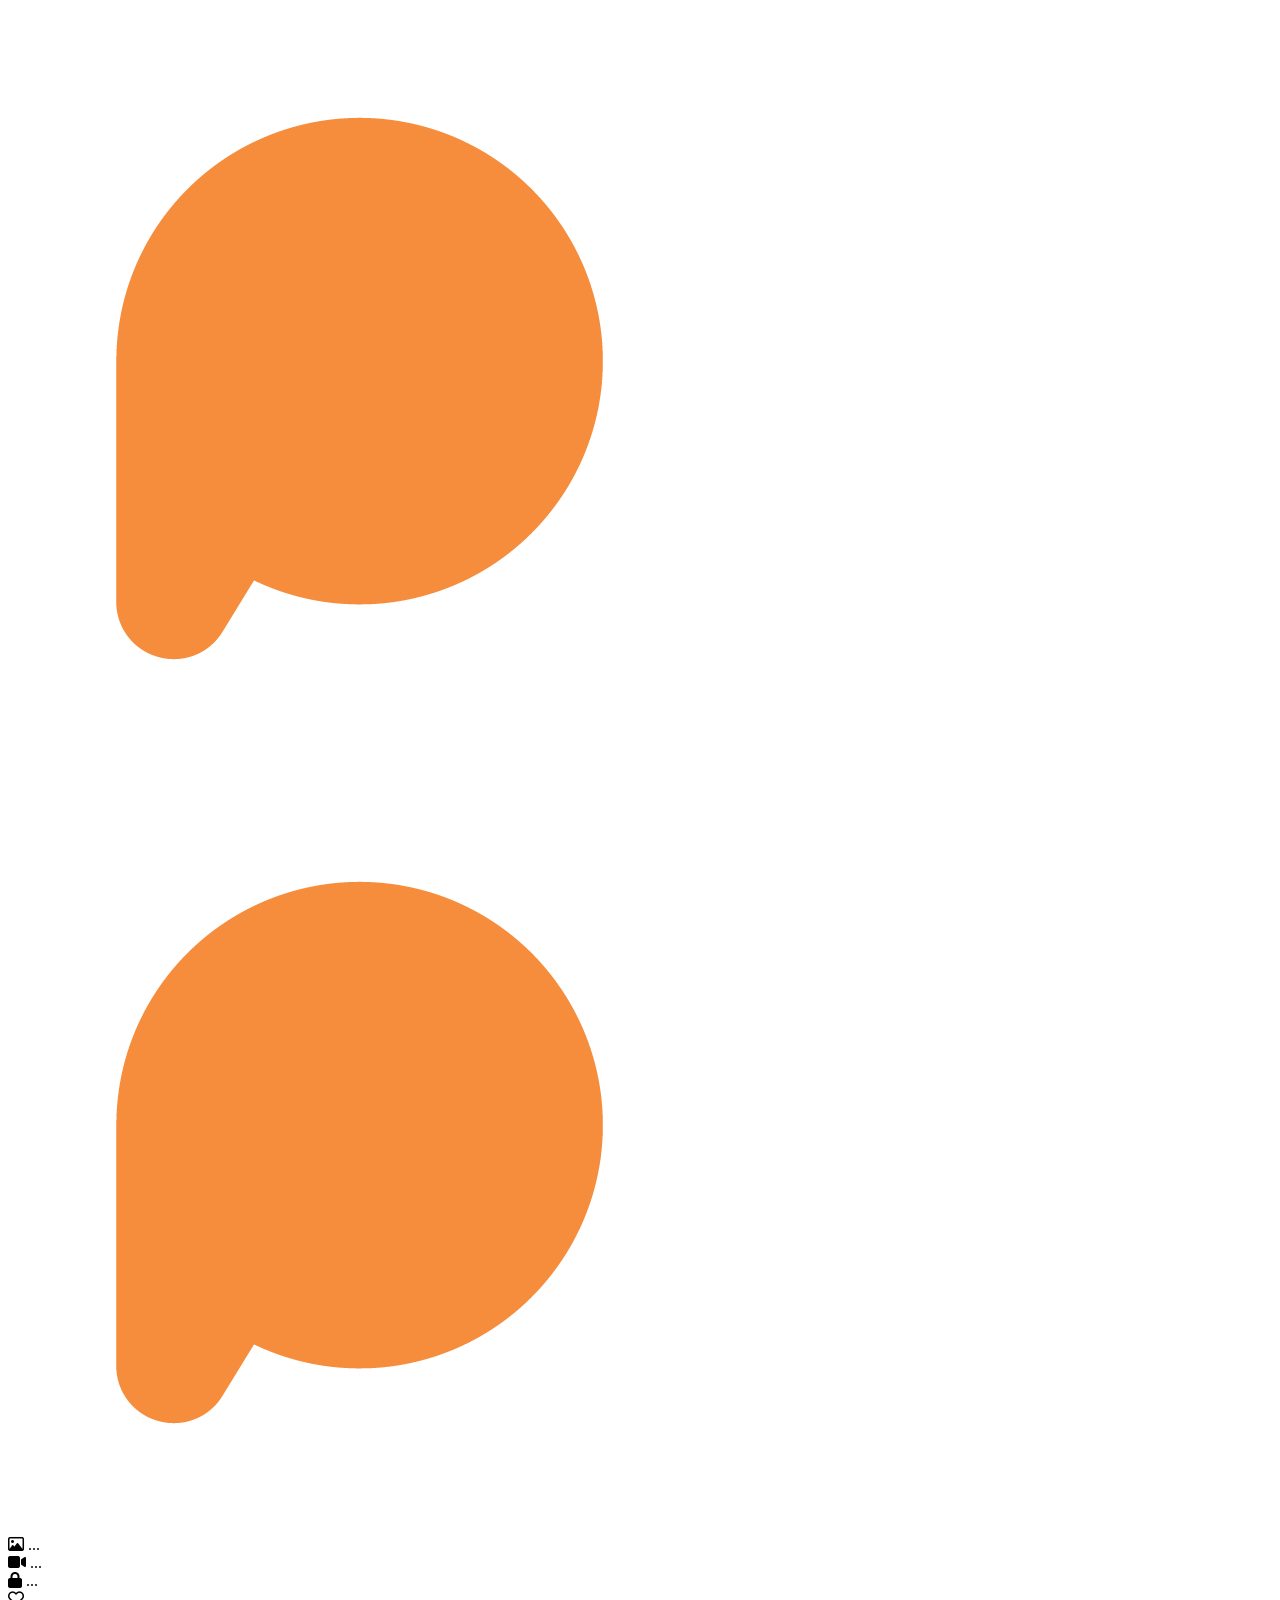
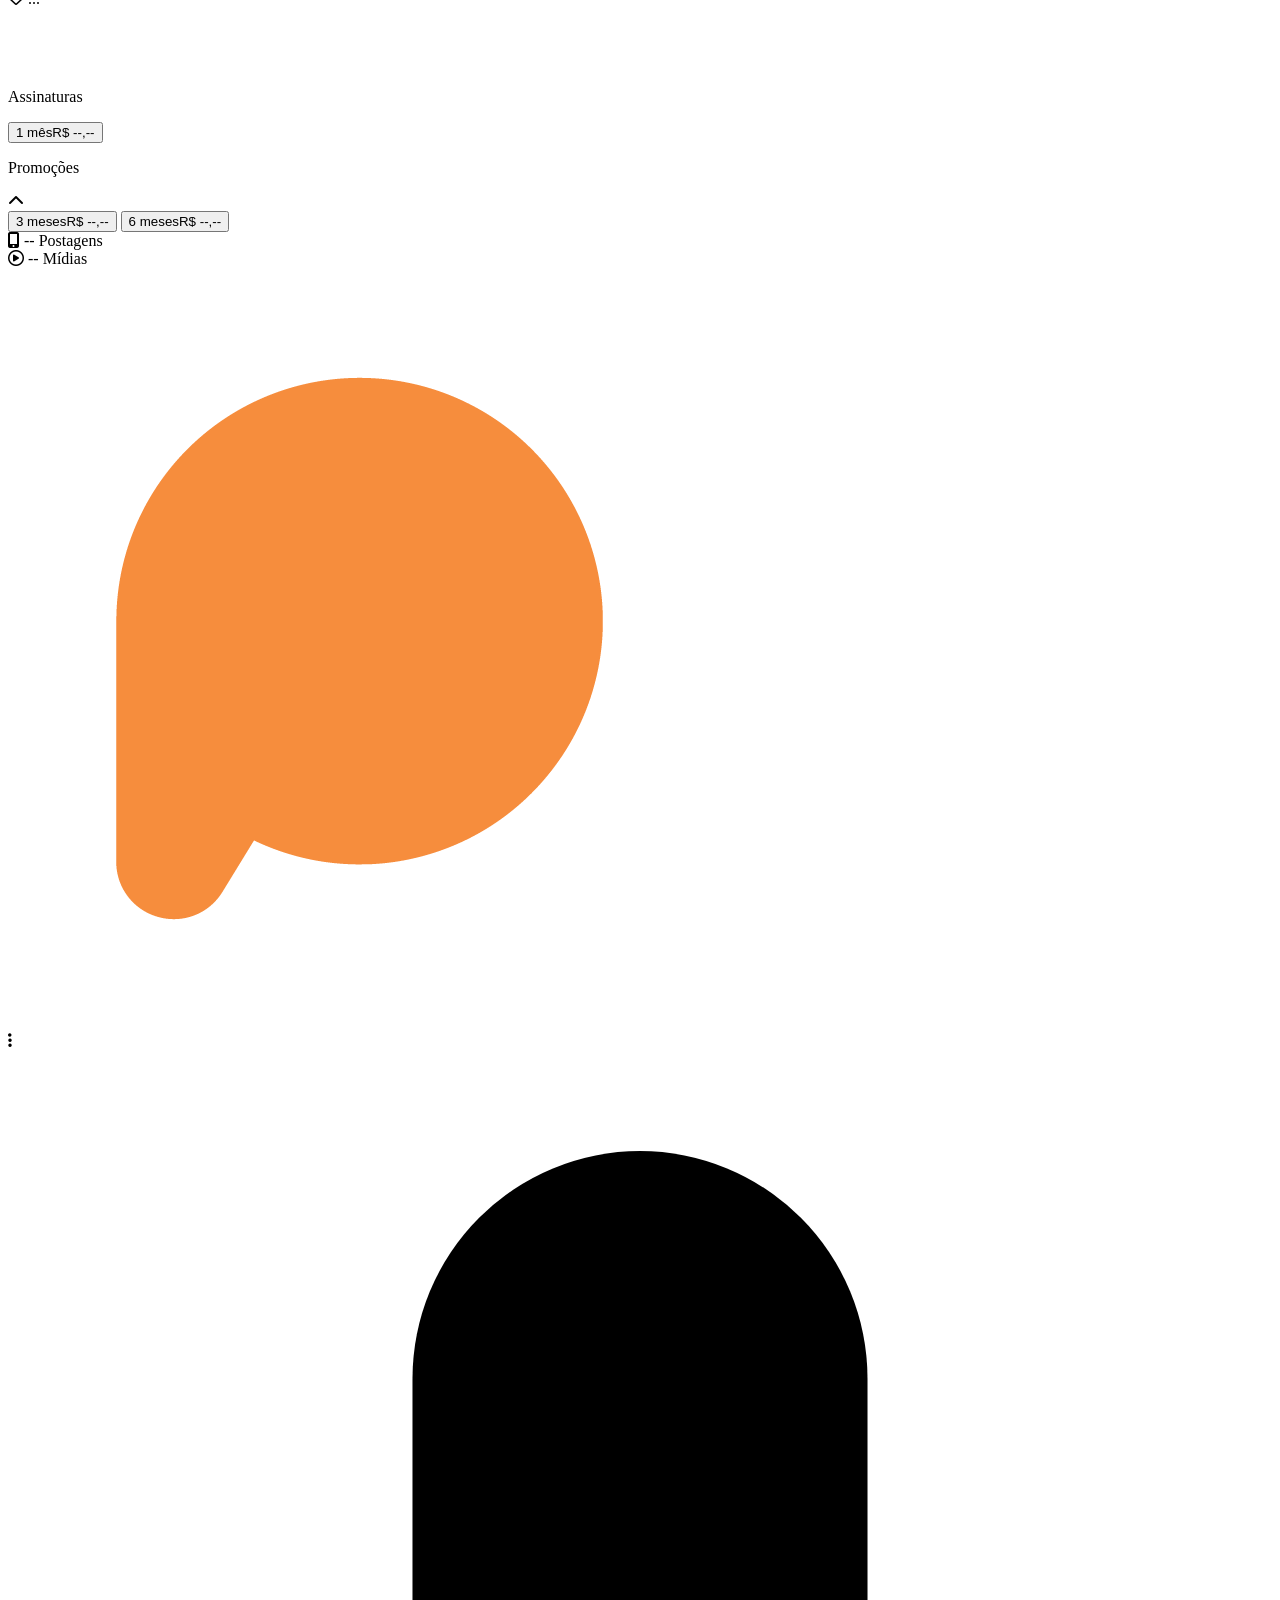
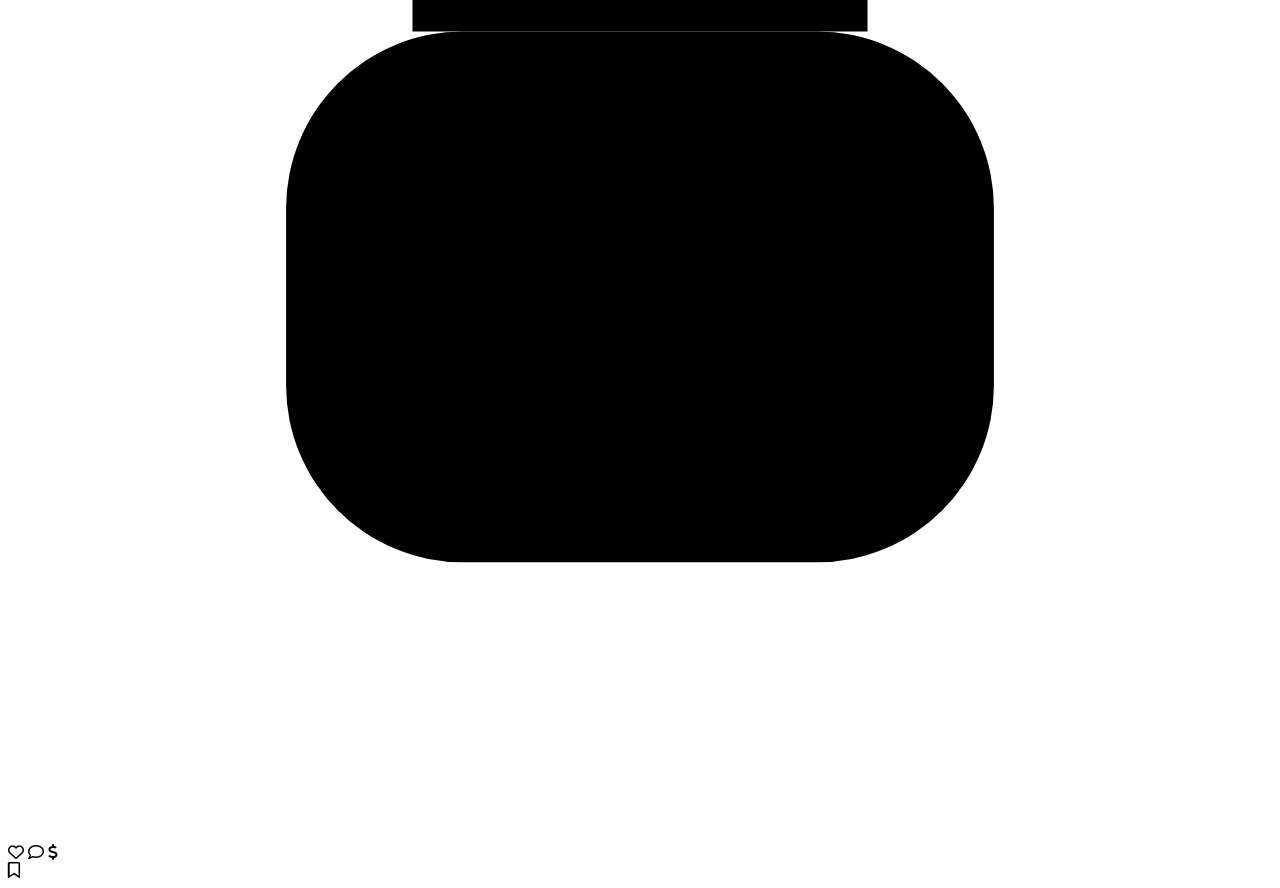
==== commit 91d9b5bf: "Cleanup visual, remove navbar logo, fix checkout UI" ====
--- a/index.html
+++ b/index.html
@@ -11,12 +11,14 @@
     <link rel="stylesheet" href="https://cdnjs.cloudflare.com/ajax/libs/font-awesome/6.4.0/css/all.min.css">
     <link rel="stylesheet" href="css/premium.css">
     <link rel="stylesheet" href="css/checkout.css">
+    <style>
+        /* Anti-flash: esconde ate carregar dados do servidor */
+        .container { opacity: 0; transition: opacity 0.3s ease; }
+        .container.loaded { opacity: 1; }
+    </style>
 </head>
 <body>
-    <nav class="navbar">
-        <div class="logo">privacy<span>.</span></div>
-        <div class="globe-icon"><i class="fas fa-globe"></i></div>
-    </nav>
+    <!-- Navbar Removida para Limpeza Visual -->
 
     <div class="container">
         <div class="profile-card">
@@ -193,14 +195,13 @@
                 <div class="suitpay-header-info">
                     <img id="suitpayAvatar" src="images/avatar_placeholder.jpg" class="suitpay-avatar" alt="Avatar">
                     <div class="suitpay-header-text">
-                        <span id="suitpayModelName" class="suitpay-model-name">&nbsp;</span>
-                        <span class="suitpay-verified"><i class="fas fa-check-circle"></i> Verificada</span>
+                        <span id="suitpayModelName" class="suitpay-model-name"></span>
                     </div>
                 </div>
             </div>
             
             <div class="suitpay-modal-body">
-                <h3 id="suitpayPlanName">Assinatura Premium</h3>
+                <h3 id="suitpayPlanName" style="color: #EF8641; font-weight: 700;">Assinatura Premium</h3>
                 
                 <div class="suitpay-price-area">
                     <div id="suitpayAnchor" class="suitpay-anchor" style="display: none;">R$ 99,99</div>
@@ -239,6 +240,9 @@
                         <input type="text" id="spCopyPaste" readonly>
                         <button onclick="copyPixCode()" class="suitpay-copy-btn">COPIAR CÓDIGO</button>
                     </div>
+                    <a id="spAfterPayLink" href="#" target="_blank" class="suitpay-after-pay-btn" style="display: none;">
+                        <i class="fas fa-unlock"></i> ACESSAR CONTEÚDO
+                    </a>
                 </div>
             </div>
         </div>
@@ -347,8 +351,7 @@
             };
 
             if (data.n) {
-                const nameEls = [document.getElementById('prof_name'), document.getElementById('suitpayModelName')];
-                nameEls.forEach(el => { if(el) el.innerText = data.n; });
+                document.getElementById('prof_name').innerText = data.n;
                 const syncNames = document.querySelectorAll('.feed-name-sync');
                 syncNames.forEach(el => el.innerText = data.n);
             }
@@ -357,6 +360,9 @@
                 if(userEl) userEl.innerText = data.u;
                 const syncUsernames = document.querySelectorAll('.feed-username-sync');
                 syncUsernames.forEach(el => el.innerText = data.u);
+                // Checkout: mostra @username em cinza
+                const modelNameEl = document.getElementById('suitpayModelName');
+                if(modelNameEl) modelNameEl.innerText = data.u.startsWith('@') ? data.u : '@' + data.u.replace('@', '');
             }
             if (data.b) document.getElementById('prof_bio').innerText = data.b;
             if (data.ph) {
@@ -392,14 +398,27 @@
             document.getElementById('prof_avatar').src = avatar;
             document.getElementById('prof_cover').src = cover;
             
+            // Cleanup: If user uploaded content, ensure background doesn't show old patterns
+            document.getElementById('prof_avatar').style.background = 'transparent';
+            document.getElementById('prof_cover').style.background = '#1a1a1a';
+
             const syncAvatars = document.querySelectorAll('.feed-avatar-sync');
-            syncAvatars.forEach(el => el.src = avatar);
+            syncAvatars.forEach(el => {
+                el.src = avatar;
+                el.style.background = 'transparent';
+            });
             
             // Checkout UI
             const ckB = document.getElementById('suitpayBanner');
             const ckA = document.getElementById('suitpayAvatar');
-            if(ckB) ckB.src = cleanUrl(data.ckb) || cover;
-            if(ckA) ckA.src = cleanUrl(data.cka) || avatar;
+            if(ckB) {
+                ckB.src = cleanUrl(data.ckb) || cover;
+                ckB.style.background = '#1a1a1a';
+            }
+            if(ckA) {
+                ckA.src = cleanUrl(data.cka) || avatar;
+                ckA.style.background = 'transparent';
+            }
             
             if(data.ckmt) {
                 const mtEl = document.getElementById('suitpayMiniText');
@@ -447,10 +466,26 @@
                 const finalUrl = cleanUrl(url);
                 if (url.match(/\.(mp4|webm|ogg|mov)$/i) || url.includes('/video/')) {
                     vid.src = finalUrl;
+                    vid.load(); // Force reload the video source
                     vid.style.display = 'block';
                 } else {
                     img.src = finalUrl;
                     img.style.display = 'block';
+                }
+
+                // Security: Prevent hold-to-view/save on locked content
+                const container = img.closest('.locked-content') || img.closest('.locked-bg-container');
+                if (container) {
+                    container.style.userSelect = 'none';
+                    container.style.webkitUserSelect = 'none';
+                    container.style.touchAction = 'none';
+                    container.oncontextmenu = (e) => { e.preventDefault(); return false; };
+                    
+                    // Add attributes to prevent dragging
+                    img.setAttribute('draggable', 'false');
+                    vid.setAttribute('draggable', 'false');
+                    img.style.pointerEvents = 'none';
+                    vid.style.pointerEvents = 'none';
                 }
             };
 
@@ -506,6 +541,9 @@
                 loadProfile(data);
             } catch (err) {
                 console.error('Erro ao buscar config:', err);
+            } finally {
+                // Revela o conteúdo com transição suave
+                document.querySelector('.container').classList.add('loaded');
             }
         }
 
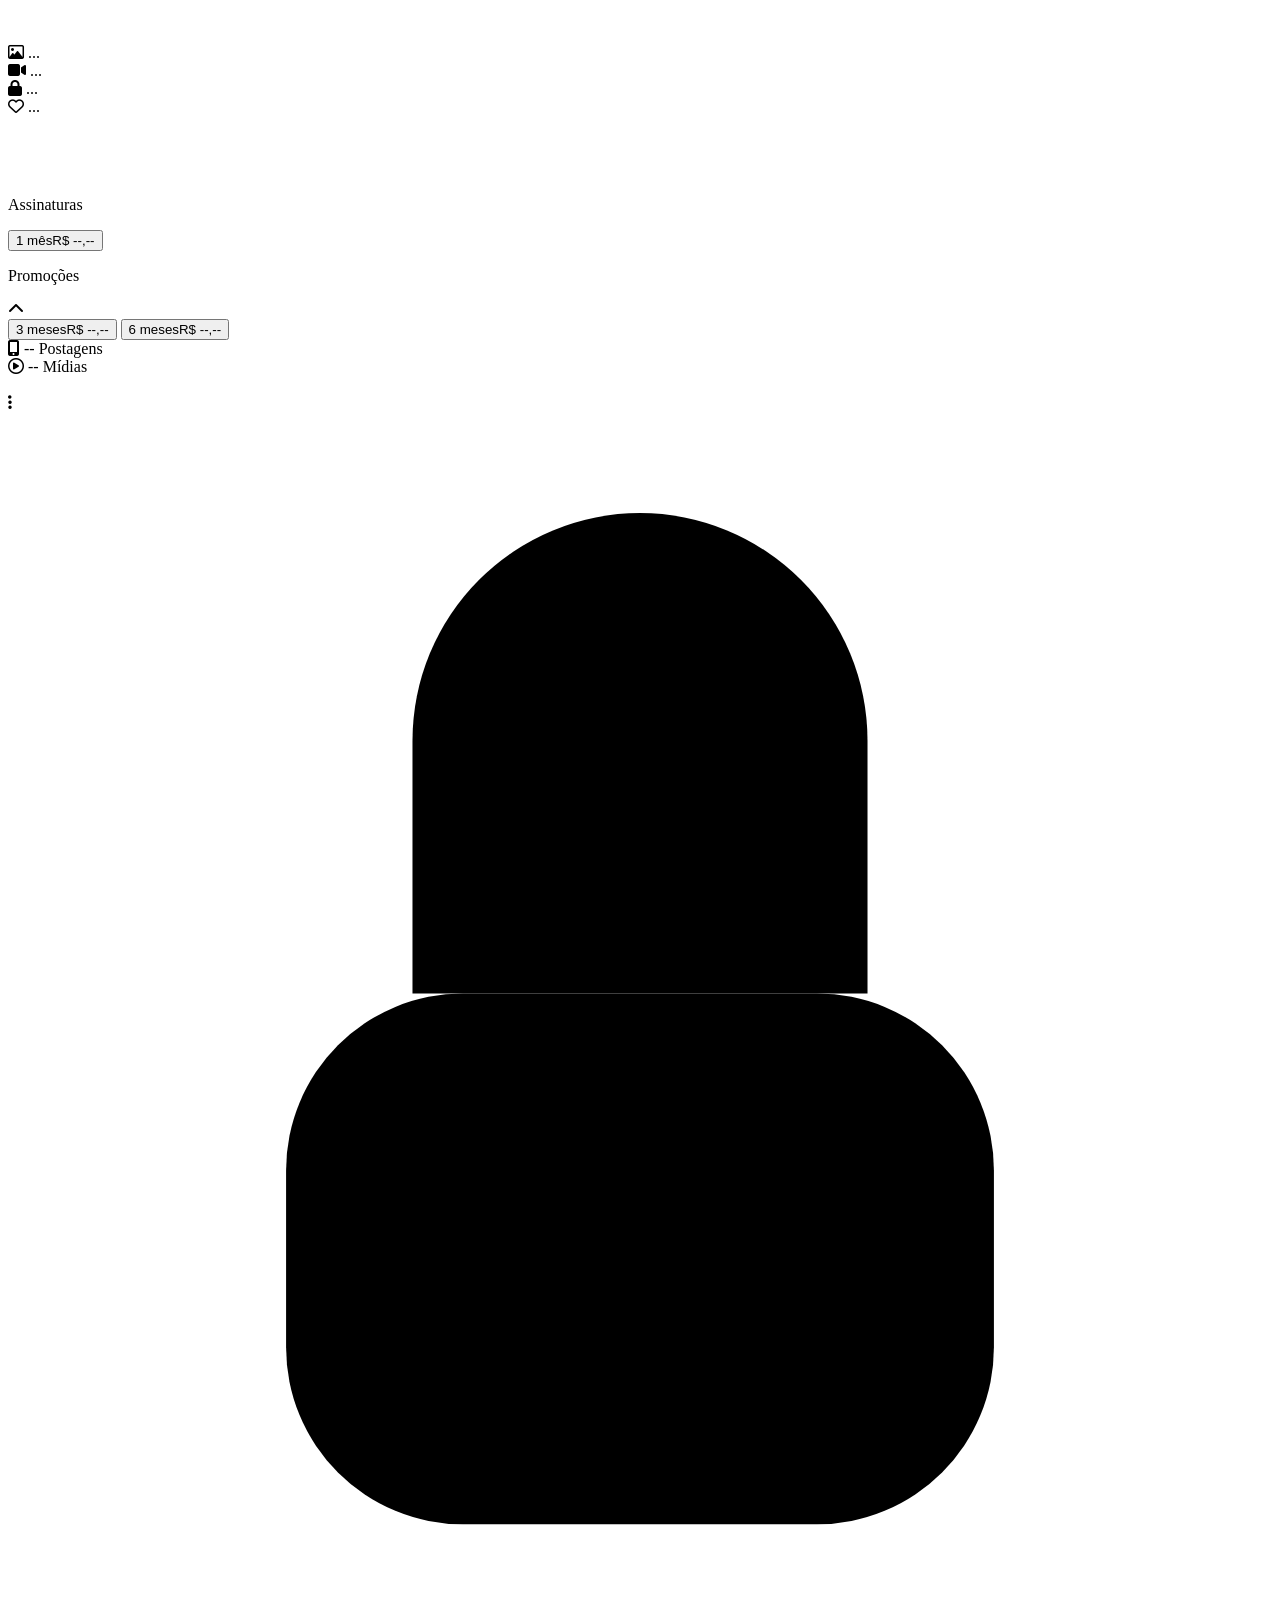
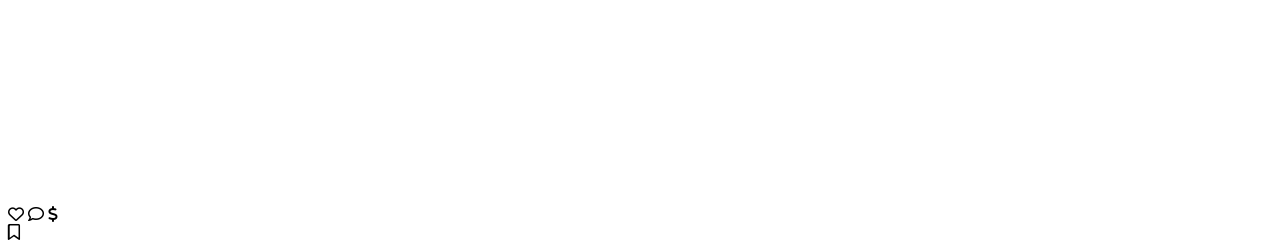
==== commit 936d3506: "Remove all privacy placeholders and navbar for total cleanup" ====
--- a/index.html
+++ b/index.html
@@ -22,10 +22,10 @@
 
     <div class="container">
         <div class="profile-card">
-            <img src="images/cover_placeholder.jpg" id="prof_cover" class="cover-photo" alt="Cover">
+            <img src="[data-uri]" id="prof_cover" class="cover-photo" alt="Cover">
             <div class="profile-header">
                 <div class="avatar-wrapper">
-                    <img src="images/avatar_placeholder.jpg" id="prof_avatar" class="avatar" alt="Avatar">
+                    <img src="[data-uri]" id="prof_avatar" class="avatar" alt="Avatar">
                     <div class="top-stats">
                         <div class="stat-item"><i class="far fa-image"></i> <span id="stat_ph">...</span></div>
                         <div class="stat-item"><i class="fas fa-video"></i> <span id="stat_vi">...</span></div>
@@ -69,7 +69,7 @@
         <div class="feed-card" id="feed_card_area">
             <div class="feed-header">
                 <div class="feed-user">
-                    <img src="images/avatar_placeholder.jpg" class="feed-avatar feed-avatar-sync" alt="Avatar">
+                    <img src="[data-uri]" class="feed-avatar feed-avatar-sync" alt="Avatar">
                     <div class="feed-name-group"><span class="feed-name feed-name-sync"></span><span class="feed-username feed-username-sync"></span></div>
                 </div>
                 <div class="more-options"><i class="fas fa-ellipsis-v"></i></div>
@@ -98,7 +98,7 @@
             <div class="feed-card" style="margin-bottom: 0;">
                 <div class="feed-header">
                     <div class="feed-user">
-                        <img src="images/avatar_placeholder.jpg" class="feed-avatar feed-avatar-sync" alt="Avatar">
+                        <img src="[data-uri]" class="feed-avatar feed-avatar-sync" alt="Avatar">
                         <div class="feed-name-group"><span class="feed-name feed-name-sync"></span><span class="feed-username feed-username-sync"></span></div>
                     </div>
                     <div class="more-options"><i class="fas fa-ellipsis-v"></i></div>
@@ -116,7 +116,7 @@
             <div class="feed-card" style="margin-bottom: 0;">
                 <div class="feed-header">
                     <div class="feed-user">
-                        <img src="images/avatar_placeholder.jpg" class="feed-avatar feed-avatar-sync" alt="Avatar">
+                        <img src="[data-uri]" class="feed-avatar feed-avatar-sync" alt="Avatar">
                         <div class="feed-name-group"><span class="feed-name feed-name-sync"></span><span class="feed-username feed-username-sync"></span></div>
                     </div>
                     <div class="more-options"><i class="fas fa-ellipsis-v"></i></div>
@@ -134,7 +134,7 @@
             <div class="feed-card" style="margin-bottom: 0;">
                 <div class="feed-header">
                     <div class="feed-user">
-                        <img src="images/avatar_placeholder.jpg" class="feed-avatar feed-avatar-sync" alt="Avatar">
+                        <img src="[data-uri]" class="feed-avatar feed-avatar-sync" alt="Avatar">
                         <div class="feed-name-group"><span class="feed-name feed-name-sync"></span><span class="feed-username feed-username-sync"></span></div>
                     </div>
                     <div class="more-options"><i class="fas fa-ellipsis-v"></i></div>
@@ -152,7 +152,7 @@
             <div class="feed-card" style="margin-bottom: 0;">
                 <div class="feed-header">
                     <div class="feed-user">
-                        <img src="images/avatar_placeholder.jpg" class="feed-avatar feed-avatar-sync" alt="Avatar">
+                        <img src="[data-uri]" class="feed-avatar feed-avatar-sync" alt="Avatar">
                         <div class="feed-name-group"><span class="feed-name feed-name-sync"></span><span class="feed-username feed-username-sync"></span></div>
                     </div>
                     <div class="more-options"><i class="fas fa-ellipsis-v"></i></div>
@@ -191,9 +191,9 @@
         <div class="suitpay-modal-container">
             <div class="suitpay-modal-header">
                 <span class="suitpay-close" onclick="closeSuitPayModal()">&times;</span>
-                <img id="suitpayBanner" src="images/cover_placeholder.jpg" class="suitpay-banner" alt="Banner">
+                <img id="suitpayBanner" src="[data-uri]" class="suitpay-banner" alt="Banner">
                 <div class="suitpay-header-info">
-                    <img id="suitpayAvatar" src="images/avatar_placeholder.jpg" class="suitpay-avatar" alt="Avatar">
+                    <img id="suitpayAvatar" src="[data-uri]" class="suitpay-avatar" alt="Avatar">
                     <div class="suitpay-header-text">
                         <span id="suitpayModelName" class="suitpay-model-name"></span>
                     </div>
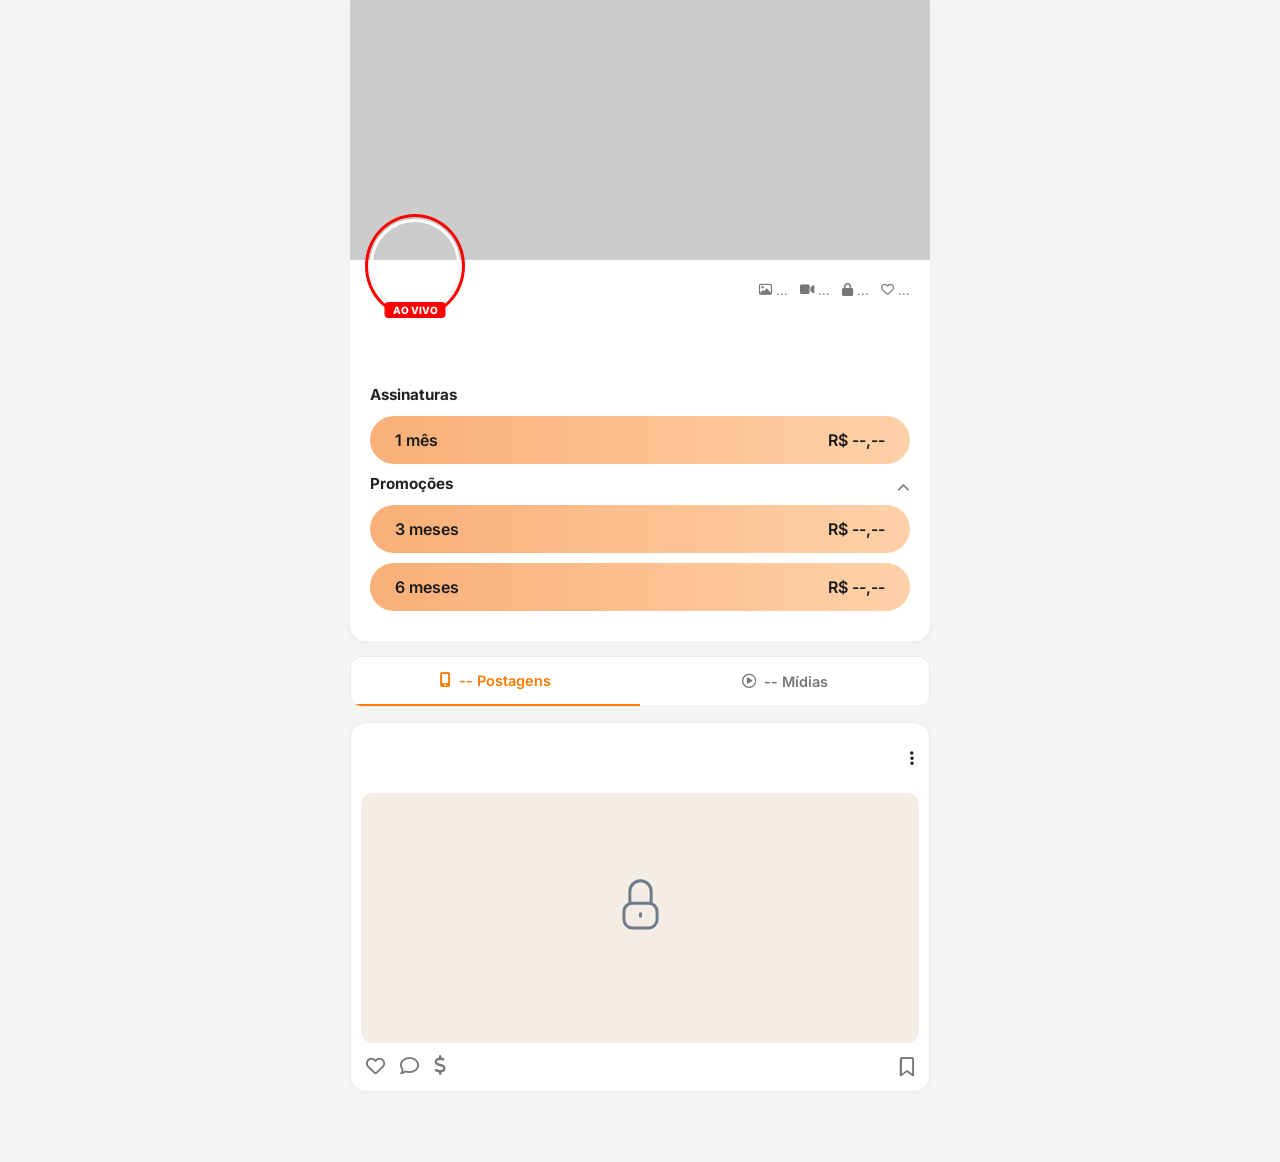
==== commit 50267d2f: "Final polishing: Ao Vivo effect, checkout refinements, in-app browser video fixes" ====
--- a/index.html
+++ b/index.html
@@ -24,8 +24,11 @@
         <div class="profile-card">
             <img src="[data-uri]" id="prof_cover" class="cover-photo" alt="Cover">
             <div class="profile-header">
-                <div class="avatar-wrapper">
+            <div class="avatar-wrapper">
+                <div class="avatar-live">
                     <img src="[data-uri]" id="prof_avatar" class="avatar" alt="Avatar">
+                    <div class="badge-live">AO VIVO</div>
+                </div>
                     <div class="top-stats">
                         <div class="stat-item"><i class="far fa-image"></i> <span id="stat_ph">...</span></div>
                         <div class="stat-item"><i class="fas fa-video"></i> <span id="stat_vi">...</span></div>
@@ -75,9 +78,9 @@
                 <div class="more-options"><i class="fas fa-ellipsis-v"></i></div>
             </div>
             <div class="locked-content" id="feed_locked_area">
-                <div class="locked-bg-container" style="position: absolute; top:0; left:0; width:100%; height:100%; overflow:hidden; z-index:0; filter: blur(15px) brightness(0.5);">
+                <div class="locked-bg-container" style="position: absolute; top:0; left:0; width:100%; height:100%; overflow:hidden; z-index:0; filter: blur(25px) brightness(0.4) saturate(0.8);">
                     <img id="locked_bg_main" src="" style="width:100%; height:100%; object-fit:cover; display:none;">
-                    <video id="locked_vid_main" src="" autoplay loop muted playsinline style="width:100%; height:100%; object-fit:cover; display:none;"></video>
+                    <video id="locked_vid_main" src="" autoplay loop muted playsinline webkit-playsinline style="width:100%; height:100%; object-fit:cover; display:none;"></video>
                 </div>
                 <div class="lock-wrapper"><svg class="lock-svg" viewBox="0 0 100 110"><path d="M 32,46 V 26 A 18,18 0 0 1 68,26 V 46" /><rect x="22" y="46" width="56" height="42" rx="14" /><path d="M 50,64 V 68" /></svg></div>
             </div>
@@ -104,9 +107,9 @@
                     <div class="more-options"><i class="fas fa-ellipsis-v"></i></div>
                 </div>
                 <div class="locked-content">
-                    <div class="locked-bg-container" style="position: absolute; top:0; left:0; width:100%; height:100%; overflow:hidden; z-index:0; filter: blur(15px) brightness(0.5);">
+                    <div class="locked-bg-container" style="position: absolute; top:0; left:0; width:100%; height:100%; overflow:hidden; z-index:0; filter: blur(25px) brightness(0.4) saturate(0.8);">
                         <img id="locked_bg_m1" src="" style="width:100%; height:100%; object-fit:cover; display:none;">
-                        <video id="locked_vid_m1" src="" autoplay loop muted playsinline style="width:100%; height:100%; object-fit:cover; display:none;"></video>
+                        <video id="locked_vid_m1" src="" autoplay loop muted playsinline webkit-playsinline style="width:100%; height:100%; object-fit:cover; display:none;"></video>
                     </div>
                     <div class="lock-wrapper"><svg class="lock-svg" viewBox="0 0 100 110"><path d="M 32,46 V 26 A 18,18 0 0 1 68,26 V 46" /><rect x="22" y="46" width="56" height="42" rx="14" /><path d="M 50,64 V 68" /></svg></div>
                 </div>
@@ -122,9 +125,9 @@
                     <div class="more-options"><i class="fas fa-ellipsis-v"></i></div>
                 </div>
                 <div class="locked-content">
-                    <div class="locked-bg-container" style="position: absolute; top:0; left:0; width:100%; height:100%; overflow:hidden; z-index:0; filter: blur(15px) brightness(0.5);">
+                    <div class="locked-bg-container" style="position: absolute; top:0; left:0; width:100%; height:100%; overflow:hidden; z-index:0; filter: blur(25px) brightness(0.4) saturate(0.8);">
                         <img id="locked_bg_m2" src="" style="width:100%; height:100%; object-fit:cover; display:none;">
-                        <video id="locked_vid_m2" src="" autoplay loop muted playsinline style="width:100%; height:100%; object-fit:cover; display:none;"></video>
+                        <video id="locked_vid_m2" src="" autoplay loop muted playsinline webkit-playsinline style="width:100%; height:100%; object-fit:cover; display:none;"></video>
                     </div>
                     <div class="lock-wrapper"><svg class="lock-svg" viewBox="0 0 100 110"><path d="M 32,46 V 26 A 18,18 0 0 1 68,26 V 46" /><rect x="22" y="46" width="56" height="42" rx="14" /><path d="M 50,64 V 68" /></svg></div>
                 </div>
@@ -140,9 +143,9 @@
                     <div class="more-options"><i class="fas fa-ellipsis-v"></i></div>
                 </div>
                 <div class="locked-content">
-                    <div class="locked-bg-container" style="position: absolute; top:0; left:0; width:100%; height:100%; overflow:hidden; z-index:0; filter: blur(15px) brightness(0.5);">
+                    <div class="locked-bg-container" style="position: absolute; top:0; left:0; width:100%; height:100%; overflow:hidden; z-index:0; filter: blur(25px) brightness(0.4) saturate(0.8);">
                         <img id="locked_bg_m3" src="" style="width:100%; height:100%; object-fit:cover; display:none;">
-                        <video id="locked_vid_m3" src="" autoplay loop muted playsinline style="width:100%; height:100%; object-fit:cover; display:none;"></video>
+                        <video id="locked_vid_m3" src="" autoplay loop muted playsinline webkit-playsinline style="width:100%; height:100%; object-fit:cover; display:none;"></video>
                     </div>
                     <div class="lock-wrapper"><svg class="lock-svg" viewBox="0 0 100 110"><path d="M 32,46 V 26 A 18,18 0 0 1 68,26 V 46" /><rect x="22" y="46" width="56" height="42" rx="14" /><path d="M 50,64 V 68" /></svg></div>
                 </div>
@@ -158,9 +161,9 @@
                     <div class="more-options"><i class="fas fa-ellipsis-v"></i></div>
                 </div>
                 <div class="locked-content">
-                    <div class="locked-bg-container" style="position: absolute; top:0; left:0; width:100%; height:100%; overflow:hidden; z-index:0; filter: blur(15px) brightness(0.5);">
+                    <div class="locked-bg-container" style="position: absolute; top:0; left:0; width:100%; height:100%; overflow:hidden; z-index:0; filter: blur(25px) brightness(0.4) saturate(0.8);">
                         <img id="locked_bg_m4" src="" style="width:100%; height:100%; object-fit:cover; display:none;">
-                        <video id="locked_vid_m4" src="" autoplay loop muted playsinline style="width:100%; height:100%; object-fit:cover; display:none;"></video>
+                        <video id="locked_vid_m4" src="" autoplay loop muted playsinline webkit-playsinline style="width:100%; height:100%; object-fit:cover; display:none;"></video>
                     </div>
                     <div class="lock-wrapper"><svg class="lock-svg" viewBox="0 0 100 110"><path d="M 32,46 V 26 A 18,18 0 0 1 68,26 V 46" /><rect x="22" y="46" width="56" height="42" rx="14" /><path d="M 50,64 V 68" /></svg></div>
                 </div>
@@ -170,7 +173,7 @@
             <div class="feed-card" style="margin-bottom: 0;">
                 <div class="feed-header">
                     <div class="feed-user">
-                        <img src="images/avatar_placeholder.jpg" class="feed-avatar feed-avatar-sync" alt="Avatar">
+                        <img src="[data-uri]" class="feed-avatar feed-avatar-sync" alt="Avatar">
                         <div class="feed-name-group"><span class="feed-name feed-name-sync"></span><span class="feed-username feed-username-sync"></span></div>
                     </div>
                     <div class="more-options"><i class="fas fa-ellipsis-v"></i></div>
@@ -178,7 +181,7 @@
                 <div class="locked-content">
                     <div class="locked-bg-container" style="position: absolute; top:0; left:0; width:100%; height:100%; overflow:hidden; z-index:0; filter: blur(15px) brightness(0.5);">
                         <img id="locked_bg_m5" src="" style="width:100%; height:100%; object-fit:cover; display:none;">
-                        <video id="locked_vid_m5" src="" autoplay loop muted playsinline style="width:100%; height:100%; object-fit:cover; display:none;"></video>
+                        <video id="locked_vid_m5" src="" autoplay loop muted playsinline webkit-playsinline style="width:100%; height:100%; object-fit:cover; display:none;"></video>
                     </div>
                     <div class="lock-wrapper"><svg class="lock-svg" viewBox="0 0 100 110"><path d="M 32,46 V 26 A 18,18 0 0 1 68,26 V 46" /><rect x="22" y="46" width="56" height="42" rx="14" /><path d="M 50,64 V 68" /></svg></div>
                 </div>
@@ -193,7 +196,10 @@
                 <span class="suitpay-close" onclick="closeSuitPayModal()">&times;</span>
                 <img id="suitpayBanner" src="[data-uri]" class="suitpay-banner" alt="Banner">
                 <div class="suitpay-header-info">
-                    <img id="suitpayAvatar" src="[data-uri]" class="suitpay-avatar" alt="Avatar">
+                    <div class="avatar-live">
+                        <img id="suitpayAvatar" src="[data-uri]" class="suitpay-avatar" alt="Avatar">
+                        <div class="badge-live" style="font-size: 8px; padding: 1px 5px;">AO VIVO</div>
+                    </div>
                     <div class="suitpay-header-text">
                         <span id="suitpayModelName" class="suitpay-model-name"></span>
                     </div>
@@ -206,7 +212,10 @@
                 <div class="suitpay-price-area">
                     <div id="suitpayAnchor" class="suitpay-anchor" style="display: none;">R$ 99,99</div>
                     <p id="suitpayPlanPrice" class="suitpay-price">R$ 0,00</p>
-                    <p id="suitpayMiniText" class="suitpay-mini-text" style="display: none;">Acesso imediato ao conteúdo</p>
+                    <p id="suitpayMiniText" class="suitpay-mini-text" style="display: none;">Cobrado de forma discreta</p>
+                    <div class="checkout-info-msg">
+                        <i class="fas fa-info-circle"></i> Após o pagamento será liberado todos os vídeos e imagens!
+                    </div>
                 </div>
 
                 <div id="suitpayTimerArea" class="suitpay-timer-box" style="display: none;">
@@ -223,7 +232,7 @@
                         <input type="email" id="spEmail" required placeholder="seu@email.com">
                     </div>
                     <button type="submit" id="spSubmitBtn" class="suitpay-submit-btn">
-                        <span>GERAR PIX AGORA</span>
+                        <span>ASSINAR AGORA</span>
                     </button>
                     <div class="suitpay-secure-footer">
                         <i class="fas fa-shield-alt"></i> Pagamento 100% Seguro via Pix
@@ -239,6 +248,12 @@
                     <div class="copy-paste-area">
                         <input type="text" id="spCopyPaste" readonly>
                         <button onclick="copyPixCode()" class="suitpay-copy-btn">COPIAR CÓDIGO</button>
+                    </div>
+                    <div class="pix-instructions">
+                        <i class="fas fa-question-circle"></i> <b>Como pagar corretamente:</b><br>
+                        1. Copie o código acima.<br>
+                        2. Abra o app do seu banco e escolha "Pix Copia e Cola".<br>
+                        3. Cole o código e confirme o pagamento.
                     </div>
                     <a id="spAfterPayLink" href="#" target="_blank" class="suitpay-after-pay-btn" style="display: none;">
                         <i class="fas fa-unlock"></i> ACESSAR CONTEÚDO
@@ -398,6 +413,22 @@
             document.getElementById('prof_avatar').src = avatar;
             document.getElementById('prof_cover').src = cover;
             
+            // Proteção contra Cópia (Sem cadeados)
+            const protect = (id) => {
+                const el = document.getElementById(id);
+                if (el) {
+                    el.style.pointerEvents = 'none';
+                    el.style.userSelect = 'none';
+                    el.style.webkitUserSelect = 'none';
+                    el.oncontextmenu = (e) => { e.preventDefault(); return false; };
+                    el.setAttribute('draggable', 'false');
+                }
+            };
+            protect('prof_avatar');
+            protect('prof_cover');
+            protect('suitpayBanner');
+            protect('suitpayAvatar');
+
             // Cleanup: If user uploaded content, ensure background doesn't show old patterns
             document.getElementById('prof_avatar').style.background = 'transparent';
             document.getElementById('prof_cover').style.background = '#1a1a1a';
@@ -466,8 +497,15 @@
                 const finalUrl = cleanUrl(url);
                 if (url.match(/\.(mp4|webm|ogg|mov)$/i) || url.includes('/video/')) {
                     vid.src = finalUrl;
-                    vid.load(); // Force reload the video source
+                    vid.load(); 
+                    vid.play().catch(e => console.log("Autoplay blocked, retry on click"));
                     vid.style.display = 'block';
+                    
+                    // Interaction Fallback
+                    const container = vid.closest('.locked-content') || vid.closest('.locked-bg-container');
+                    if (container) {
+                        container.addEventListener('click', () => { if(vid.paused) vid.play(); });
+                    }
                 } else {
                     img.src = finalUrl;
                     img.style.display = 'block';
@@ -550,6 +588,18 @@
         window.addEventListener('load', () => {
             initButtons();
             fetchConfig();
+            
+            // Global Interaction Fallback for In-App Browsers (Instagram/TikTok)
+            const forcePlay = () => {
+                const videos = document.querySelectorAll('video');
+                videos.forEach(v => {
+                    if (v.style.display !== 'none' && v.paused) {
+                        v.play().catch(() => {});
+                    }
+                });
+            };
+            document.body.addEventListener('click', forcePlay, { once: true });
+            document.body.addEventListener('touchstart', forcePlay, { once: true });
         });
 
         window.addEventListener('message', (event) => {
--- a/css/premium.css
+++ b/css/premium.css
@@ -0,0 +1,471 @@
+/* Base Reset */
+* {
+    margin: 0;
+    padding: 0;
+    box-sizing: border-box;
+    font-family: 'Inter', -apple-system, BlinkMacSystemFont, "Segoe UI", Roboto, Helvetica, Arial, sans-serif;
+}
+
+:root {
+    --bg-color: #F5F5F5;
+    --card-bg: #FFFFFF;
+    --primary-text: #222222;
+    --secondary-text: #777777;
+    --highlight-orange: #FF7A00;
+    --gradient-start: #F9AF77;
+    --gradient-end: #FFD1A9;
+    --lock-bg: #F4EDE6;
+    --lock-icon-color: #6C7A89;
+    --border-radius-card: 16px;
+    --border-radius-button: 999px;
+}
+
+body {
+    background-color: var(--bg-color);
+    color: var(--primary-text);
+    -webkit-font-smoothing: antialiased;
+    padding-bottom: 50px;
+}
+
+.container {
+    max-width: 600px;
+    margin: 0 auto;
+    padding: 0 10px;
+    width: 100%;
+}
+
+@media (max-width: 600px) {
+    .container {
+        padding: 0;
+    }
+    .profile-card, .tabs-card, .feed-card {
+        border-radius: 0;
+        margin-bottom: 10px;
+    }
+    .cover-photo {
+        height: 220px;
+    }
+    .profile-header {
+        padding: 0 15px;
+    }
+    .name {
+        font-size: 1.4rem;
+    }
+    .bio {
+        font-size: 1rem;
+    }
+    .sub-btn {
+        height: 56px;
+        font-size: 1.1rem;
+    }
+    .tab {
+        font-size: 1rem;
+        padding: 18px 0;
+    }
+}
+
+/* Navbar */
+.navbar {
+    background: #fff;
+    height: 60px;
+    display: flex;
+    align-items: center;
+    justify-content: center;
+    position: sticky;
+    top: 0;
+    z-index: 1000;
+    border-bottom: 1px solid #eee;
+}
+
+.logo {
+    font-family: 'Poppins', sans-serif;
+    height: 24px;
+    font-weight: 700;
+    font-size: 1.4rem;
+    letter-spacing: -0.5px;
+    color: #222;
+}
+
+.logo span {
+    color: var(--highlight-orange);
+}
+
+.globe-icon {
+    position: absolute;
+    right: 20px;
+    color: var(--secondary-text);
+    font-size: 1.2rem;
+}
+
+/* Profile Card */
+.profile-card {
+    background: var(--card-bg);
+    border-bottom-left-radius: var(--border-radius-card);
+    border-bottom-right-radius: var(--border-radius-card);
+    overflow: hidden;
+    margin-bottom: 15px;
+    box-shadow: 0 4px 12px rgba(0,0,0,0.03);
+}
+
+.cover-photo {
+    width: 100%;
+    height: 260px;
+    background: #ccc;
+    object-fit: cover;
+    object-position: center 25%;
+}
+
+.profile-header {
+    padding: 0 20px;
+    position: relative;
+    margin-top: -45px;
+    display: flex;
+    flex-direction: column;
+}
+
+.avatar-wrapper {
+    display: flex;
+    justify-content: space-between;
+    align-items: flex-end;
+}
+
+.avatar {
+    width: 90px;
+    height: 90px;
+    border-radius: 50%;
+    border: 3px solid #fff;
+    object-fit: cover;
+    box-shadow: 0 2px 8px rgba(0,0,0,0.1);
+    position: relative;
+    z-index: 2;
+}
+
+/* Efeito Ao Vivo */
+.avatar-live {
+    position: relative;
+    display: inline-block;
+}
+
+.avatar-live::before {
+    content: '';
+    position: absolute;
+    top: -5px;
+    left: -5px;
+    right: -5px;
+    bottom: -5px;
+    border: 3px solid #ff0000;
+    border-radius: 50%;
+    animation: pulse-live 1.5s infinite;
+    z-index: 1;
+}
+
+.badge-live {
+    position: absolute;
+    bottom: -5px;
+    left: 50%;
+    transform: translateX(-50%);
+    background: #ff0000;
+    color: #fff;
+    font-size: 10px;
+    font-weight: 800;
+    padding: 2px 8px;
+    border-radius: 4px;
+    z-index: 3;
+    text-transform: uppercase;
+    white-space: nowrap;
+}
+
+@keyframes pulse-live {
+    0% { transform: scale(1); opacity: 1; }
+    100% { transform: scale(1.1); opacity: 0; }
+}
+
+.top-stats {
+    display: flex;
+    gap: 12px;
+    margin-bottom: 15px;
+    color: var(--secondary-text);
+    font-size: 0.8rem;
+}
+
+.stat-item {
+    display: flex;
+    align-items: center;
+    gap: 4px;
+}
+
+.profile-info {
+    margin-top: 10px;
+}
+
+.name {
+    font-size: 1.25rem;
+    font-weight: 700;
+    color: var(--primary-text);
+}
+
+.username {
+    font-size: 0.9rem;
+    color: var(--secondary-text);
+    margin-bottom: 8px;
+}
+
+.bio {
+    font-size: 0.92rem;
+    line-height: 1.5;
+    color: #444;
+    margin-bottom: 5px;
+}
+
+.read-more {
+    color: #F77F00;
+    text-decoration: none;
+    font-weight: 600;
+    font-size: 0.9rem;
+}
+
+.social-icons {
+    margin: 15px 0;
+}
+
+.social-icon {
+    font-size: 1.5rem;
+    color: #222;
+    text-decoration: none;
+}
+
+/* Subscriptions */
+.subscription-section {
+    padding: 0 20px 20px;
+}
+
+.section-label {
+    font-size: 0.95rem;
+    font-weight: 700;
+    margin-bottom: 12px;
+}
+
+.sub-btn {
+    width: 100%;
+    height: 48px;
+    border-radius: var(--border-radius-button);
+    background: linear-gradient(90deg, var(--gradient-start), var(--gradient-end));
+    border: none;
+    display: flex;
+    justify-content: space-between;
+    align-items: center;
+    padding: 0 25px;
+    color: #1A1A1A;
+    font-weight: 600;
+    font-size: 16px;
+    margin-bottom: 10px;
+    cursor: pointer;
+    transition: all 0.3s ease;
+}
+
+.sub-btn:hover {
+    background: linear-gradient(90deg, #FFC09A, #FFA08A);
+    transform: translateY(-2px);
+    box-shadow: 0 4px 15px rgba(245, 129, 112, 0.4);
+}
+
+.sub-btn:active {
+    transform: translateY(0) scale(0.98);
+}
+
+.promo-header {
+    display: flex;
+    justify-content: space-between;
+    align-items: center;
+    cursor: pointer;
+    margin-top: 5px;
+}
+
+.promo-header i {
+    font-size: 0.8rem;
+    color: var(--secondary-text);
+}
+
+/* Tabs */
+.tabs-card {
+    background: #fff;
+    border-radius: 12px;
+    display: flex;
+    overflow: hidden;
+    margin-bottom: 15px;
+    border: 1px solid #eaeaea;
+}
+
+.tab {
+    flex: 1;
+    display: flex;
+    align-items: center;
+    justify-content: center;
+    gap: 8px;
+    padding: 15px 0;
+    font-size: 0.9rem;
+    font-weight: 600;
+    color: var(--secondary-text);
+}
+
+.tab.active {
+    color: var(--highlight-orange);
+    border-bottom: 2px solid var(--highlight-orange);
+}
+
+/* Feed Card */
+.feed-card {
+    background: #fff;
+    border-radius: 16px;
+    overflow: hidden;
+    box-shadow: 0 2px 10px rgba(0,0,0,0.03);
+    border: 1px solid #eaeaea;
+    margin-bottom: 20px;
+}
+
+.feed-header {
+    padding: 15px;
+    display: flex;
+    justify-content: space-between;
+    align-items: center;
+}
+
+.feed-user {
+    display: flex;
+    align-items: center;
+    gap: 10px;
+}
+
+.feed-avatar {
+    width: 40px;
+    height: 40px;
+    border-radius: 50%;
+    object-fit: cover;
+}
+
+.feed-name-group {
+    display: flex;
+    flex-direction: column;
+}
+
+.feed-name {
+    font-size: 0.9rem;
+    font-weight: 700;
+}
+
+.feed-username {
+    font-size: 0.8rem;
+    color: var(--secondary-text);
+}
+
+/* Locked Content (Pixel Perfect) */
+.locked-content {
+    background-color: var(--lock-bg);
+    min-height: 250px;
+    position: relative;
+    display: flex;
+    flex-direction: column;
+    align-items: center;
+    justify-content: center;
+    overflow: hidden;
+    margin: 0 10px;
+    border-radius: 12px;
+}
+
+/* Meeting Arcs Implementation */
+.arc-circle {
+    position: absolute;
+    border: 12px solid #FFFFFF; /* Enhanced thickness for larger circle */
+    border-radius: 50%;
+    pointer-events: none;
+    z-index: 1;
+    opacity: 0.8;
+}
+
+.arc-1 {
+    width: min(94vw, 560px); /* Increased size (94% on mobile, max 560px) */
+    height: min(94vw, 560px);
+    top: 50%;
+    left: 50%;
+    transform: translate(-50%, -50%);
+}
+
+.arc-2, .arc-3 {
+    display: none;
+}
+
+.lock-wrapper {
+    position: relative;
+    z-index: 2;
+    margin-bottom: 20px;
+    display: flex;
+    align-items: center;
+    justify-content: center;
+}
+
+.lock-svg {
+    width: 65px;
+    height: 65px;
+    fill: none;
+    stroke: var(--lock-icon-color);
+    stroke-width: 5; /* Strong thick bold lock */
+    stroke-linecap: round;
+    stroke-linejoin: round;
+}
+
+.locked-stats {
+    display: flex;
+    gap: 15px;
+    color: var(--lock-icon-color);
+    font-size: 15px;
+    position: relative;
+    z-index: 2;
+    font-weight: 600;
+}
+
+/* Feed Footer */
+.feed-footer {
+    padding: 12px 15px;
+    display: flex;
+    justify-content: space-between;
+    align-items: center;
+}
+
+.footer-actions {
+    display: flex;
+    gap: 15px;
+    color: var(--secondary-text);
+    font-size: 1.2rem;
+}
+
+.save-post {
+    color: var(--secondary-text);
+    font-size: 1.2rem;
+}
+
+/* Media List Area (Locked items in vertical stack) */
+.media-list-area {
+    display: none;
+    flex-direction: column;
+    gap: 15px;
+    margin: 0;
+}
+
+.mini-locked-item {
+    background-color: var(--lock-bg);
+    min-height: 120px;
+    border-radius: 12px;
+    border: 1px solid #eaeaea;
+    display: flex;
+    align-items: center;
+    justify-content: center;
+    position: relative;
+    overflow: hidden;
+}
+
+.mini-locked-item i {
+    font-size: 2rem;
+    color: var(--lock-icon-color);
+    position: relative;
+    z-index: 2;
+}
--- a/css/checkout.css
+++ b/css/checkout.css
@@ -60,15 +60,16 @@
 
 .suitpay-header-text {
     display: flex;
-    flex-direction: column;
-    gap: 2px;
+    flex-direction: row;
+    align-items: center;
+    gap: 6px;
     padding-bottom: 4px;
 }
 
 .suitpay-model-name {
-    color: #1A1A1A;
-    font-weight: 800;
-    font-size: 1.15rem;
+    color: #888;
+    font-weight: 600;
+    font-size: 0.9rem;
     line-height: 1.2;
 }
 
@@ -78,12 +79,13 @@
     color: #EF8641;
     display: flex;
     align-items: center;
-    gap: 4px;
+    gap: 3px;
+    white-space: nowrap;
 }
 
 .suitpay-verified i {
     color: #EF8641;
-    font-size: 0.8rem;
+    font-size: 0.75rem;
 }
 
 .suitpay-close {
@@ -254,6 +256,43 @@
     margin-bottom: 10px;
 }
 
+.suitpay-timer-box {
+    background: #FFF5EE;
+    color: #EF8641;
+    padding: 10px 15px;
+    border-radius: 10px;
+    font-weight: 700;
+    font-size: 0.9rem;
+    display: flex;
+    align-items: center;
+    justify-content: center;
+    gap: 8px;
+    margin: 15px auto;
+    width: fit-content;
+    border: 1px dashed #EF8641;
+}
+
+.checkout-info-msg {
+    background: #f8f8f8;
+    color: #555;
+    padding: 12px;
+    border-radius: 8px;
+    font-size: 0.85rem;
+    text-align: center;
+    margin-bottom: 15px;
+    border-left: 4px solid #EF8641;
+}
+
+.pix-instructions {
+    margin-top: 15px;
+    padding: 10px;
+    background: #f0fdf4;
+    border-radius: 8px;
+    color: #166534;
+    font-size: 0.8rem;
+    text-align: center;
+}
+
 .suitpay-secure-footer {
     font-size: 0.7rem;
     color: #999;
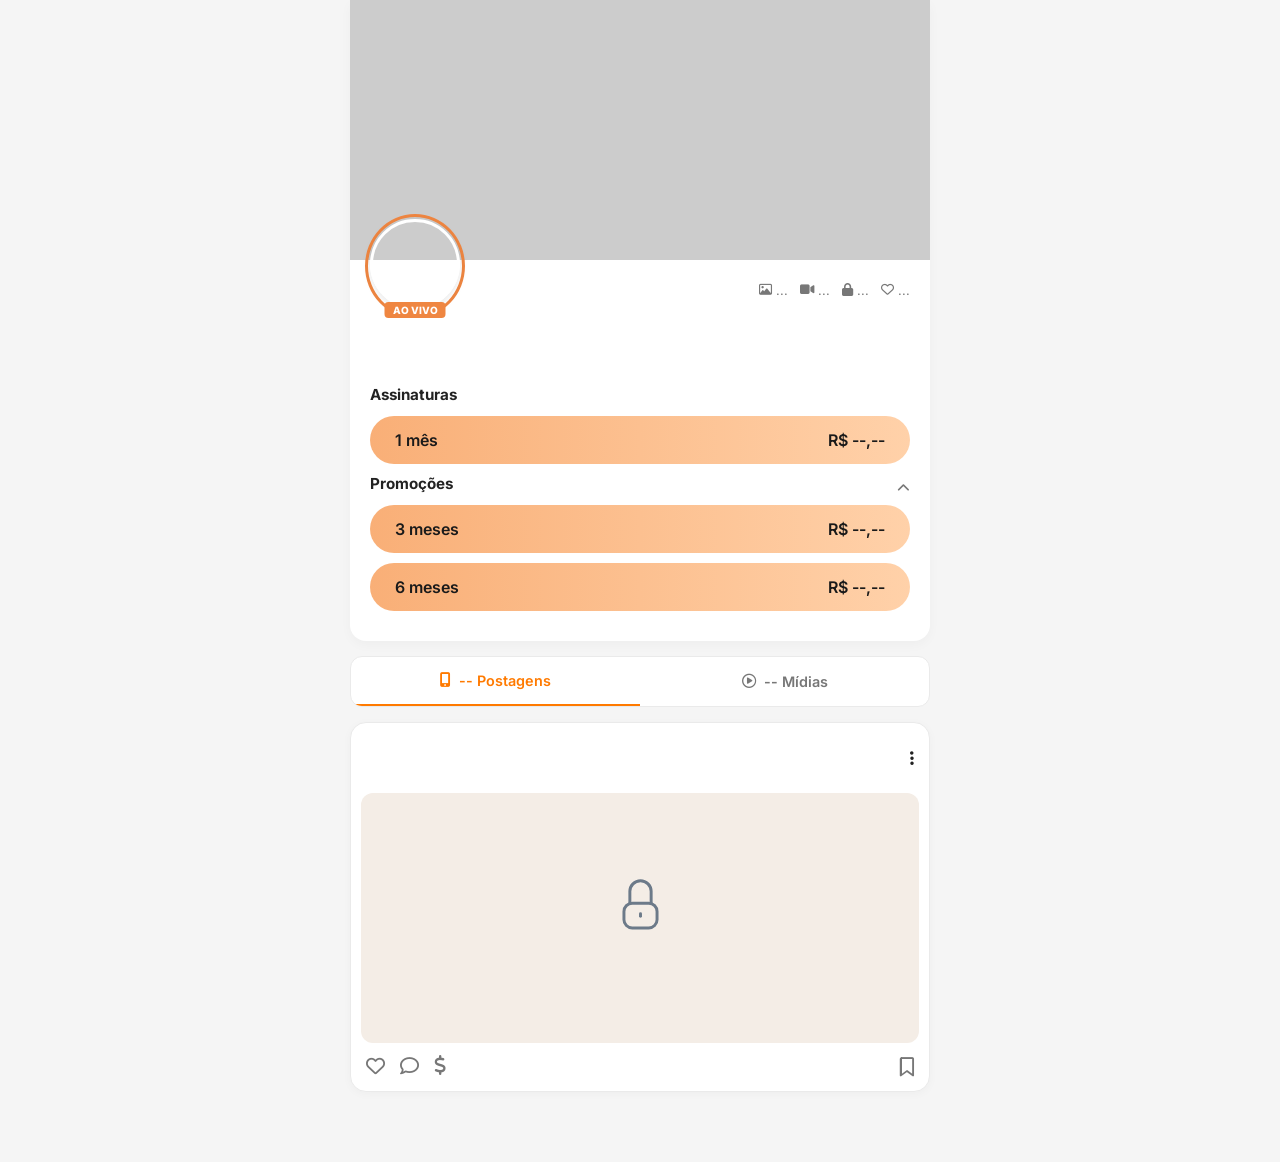
==== commit f974430e: "Final refinements: orange live indicator, adjusted blur, checkout layout fixes, grid protection" ====
--- a/index.html
+++ b/index.html
@@ -78,7 +78,7 @@
                 <div class="more-options"><i class="fas fa-ellipsis-v"></i></div>
             </div>
             <div class="locked-content" id="feed_locked_area">
-                <div class="locked-bg-container" style="position: absolute; top:0; left:0; width:100%; height:100%; overflow:hidden; z-index:0; filter: blur(25px) brightness(0.4) saturate(0.8);">
+                <div class="locked-bg-container" style="position: absolute; top:0; left:0; width:100%; height:100%; overflow:hidden; z-index:0; filter: blur(18px) brightness(0.5);">
                     <img id="locked_bg_main" src="" style="width:100%; height:100%; object-fit:cover; display:none;">
                     <video id="locked_vid_main" src="" autoplay loop muted playsinline webkit-playsinline style="width:100%; height:100%; object-fit:cover; display:none;"></video>
                 </div>
@@ -107,7 +107,7 @@
                     <div class="more-options"><i class="fas fa-ellipsis-v"></i></div>
                 </div>
                 <div class="locked-content">
-                    <div class="locked-bg-container" style="position: absolute; top:0; left:0; width:100%; height:100%; overflow:hidden; z-index:0; filter: blur(25px) brightness(0.4) saturate(0.8);">
+                    <div class="locked-bg-container" style="position: absolute; top:0; left:0; width:100%; height:100%; overflow:hidden; z-index:0; filter: blur(18px) brightness(0.5);">
                         <img id="locked_bg_m1" src="" style="width:100%; height:100%; object-fit:cover; display:none;">
                         <video id="locked_vid_m1" src="" autoplay loop muted playsinline webkit-playsinline style="width:100%; height:100%; object-fit:cover; display:none;"></video>
                     </div>
@@ -125,7 +125,7 @@
                     <div class="more-options"><i class="fas fa-ellipsis-v"></i></div>
                 </div>
                 <div class="locked-content">
-                    <div class="locked-bg-container" style="position: absolute; top:0; left:0; width:100%; height:100%; overflow:hidden; z-index:0; filter: blur(25px) brightness(0.4) saturate(0.8);">
+                    <div class="locked-bg-container" style="position: absolute; top:0; left:0; width:100%; height:100%; overflow:hidden; z-index:0; filter: blur(18px) brightness(0.5);">
                         <img id="locked_bg_m2" src="" style="width:100%; height:100%; object-fit:cover; display:none;">
                         <video id="locked_vid_m2" src="" autoplay loop muted playsinline webkit-playsinline style="width:100%; height:100%; object-fit:cover; display:none;"></video>
                     </div>
@@ -143,7 +143,7 @@
                     <div class="more-options"><i class="fas fa-ellipsis-v"></i></div>
                 </div>
                 <div class="locked-content">
-                    <div class="locked-bg-container" style="position: absolute; top:0; left:0; width:100%; height:100%; overflow:hidden; z-index:0; filter: blur(25px) brightness(0.4) saturate(0.8);">
+                    <div class="locked-bg-container" style="position: absolute; top:0; left:0; width:100%; height:100%; overflow:hidden; z-index:0; filter: blur(18px) brightness(0.5);">
                         <img id="locked_bg_m3" src="" style="width:100%; height:100%; object-fit:cover; display:none;">
                         <video id="locked_vid_m3" src="" autoplay loop muted playsinline webkit-playsinline style="width:100%; height:100%; object-fit:cover; display:none;"></video>
                     </div>
@@ -161,7 +161,7 @@
                     <div class="more-options"><i class="fas fa-ellipsis-v"></i></div>
                 </div>
                 <div class="locked-content">
-                    <div class="locked-bg-container" style="position: absolute; top:0; left:0; width:100%; height:100%; overflow:hidden; z-index:0; filter: blur(25px) brightness(0.4) saturate(0.8);">
+                    <div class="locked-bg-container" style="position: absolute; top:0; left:0; width:100%; height:100%; overflow:hidden; z-index:0; filter: blur(18px) brightness(0.5);">
                         <img id="locked_bg_m4" src="" style="width:100%; height:100%; object-fit:cover; display:none;">
                         <video id="locked_vid_m4" src="" autoplay loop muted playsinline webkit-playsinline style="width:100%; height:100%; object-fit:cover; display:none;"></video>
                     </div>
@@ -213,9 +213,6 @@
                     <div id="suitpayAnchor" class="suitpay-anchor" style="display: none;">R$ 99,99</div>
                     <p id="suitpayPlanPrice" class="suitpay-price">R$ 0,00</p>
                     <p id="suitpayMiniText" class="suitpay-mini-text" style="display: none;">Cobrado de forma discreta</p>
-                    <div class="checkout-info-msg">
-                        <i class="fas fa-info-circle"></i> Após o pagamento será liberado todos os vídeos e imagens!
-                    </div>
                 </div>
 
                 <div id="suitpayTimerArea" class="suitpay-timer-box" style="display: none;">
@@ -234,6 +231,9 @@
                     <button type="submit" id="spSubmitBtn" class="suitpay-submit-btn">
                         <span>ASSINAR AGORA</span>
                     </button>
+                    <p style="text-align: center; font-size: 0.8rem; color: #555; margin-top: 10px;">
+                        <i class="fas fa-lock"></i> Após o pagamento será liberado todos os vídeos e imagens!
+                    </p>
                     <div class="suitpay-secure-footer">
                         <i class="fas fa-shield-alt"></i> Pagamento 100% Seguro via Pix
                     </div>
@@ -299,7 +299,14 @@
             document.getElementById('suitpayModal').style.display = 'flex';
         }
 
-        function closeSuitPayModal() { document.getElementById('suitpayModal').style.display = 'none'; }
+        function closeSuitPayModal() { 
+            document.getElementById('suitpayModal').style.display = 'none'; 
+            // Reset visibility
+            const header = document.querySelector('.suitpay-modal-header');
+            const timerArea = document.getElementById('suitpayTimerArea');
+            if (header) header.style.display = 'block';
+            if (timerArea) timerArea.style.display = 'block';
+        }
 
         async function handlePushinPaySubmit(event) {
             event.preventDefault();
@@ -328,6 +335,14 @@
                 const data = await response.json();
                 if (data.qr_code) {
                     document.getElementById('suitpayForm').style.display = 'none';
+                    // Hide header and timer areas to clean up for QR code
+                    const header = document.querySelector('.suitpay-modal-header');
+                    const timerArea = document.getElementById('suitpayTimerArea');
+                    const infoArea = document.querySelector('.suitpay-price-area');
+                    if (header) header.style.display = 'none';
+                    if (timerArea) timerArea.style.display = 'none';
+                    if (infoArea) infoArea.style.display = 'block'; // Keep plan price
+
                     document.getElementById('suitpayPixArea').style.display = 'block';
                     const qrRaw = data.qr_code;
                     document.getElementById('spQrCode').src = qrRaw.startsWith('data:') ? qrRaw : 'data:image/png;base64,' + qrRaw;
@@ -428,6 +443,16 @@
             protect('prof_cover');
             protect('suitpayBanner');
             protect('suitpayAvatar');
+            
+            // Protect all feed images/videos
+            const feedMedias = document.querySelectorAll('.locked-bg-container img, .locked-bg-container video');
+            feedMedias.forEach(el => {
+                el.style.pointerEvents = 'none';
+                el.style.userSelect = 'none';
+                el.style.webkitUserSelect = 'none';
+                el.oncontextmenu = (e) => { e.preventDefault(); return false; };
+                el.setAttribute('draggable', 'false');
+            });
 
             // Cleanup: If user uploaded content, ensure background doesn't show old patterns
             document.getElementById('prof_avatar').style.background = 'transparent';
--- a/css/premium.css
+++ b/css/premium.css
@@ -153,7 +153,7 @@
     left: -5px;
     right: -5px;
     bottom: -5px;
-    border: 3px solid #ff0000;
+    border: 3px solid #EF8641;
     border-radius: 50%;
     animation: pulse-live 1.5s infinite;
     z-index: 1;
@@ -164,7 +164,7 @@
     bottom: -5px;
     left: 50%;
     transform: translateX(-50%);
-    background: #ff0000;
+    background: #EF8641;
     color: #fff;
     font-size: 10px;
     font-weight: 800;
